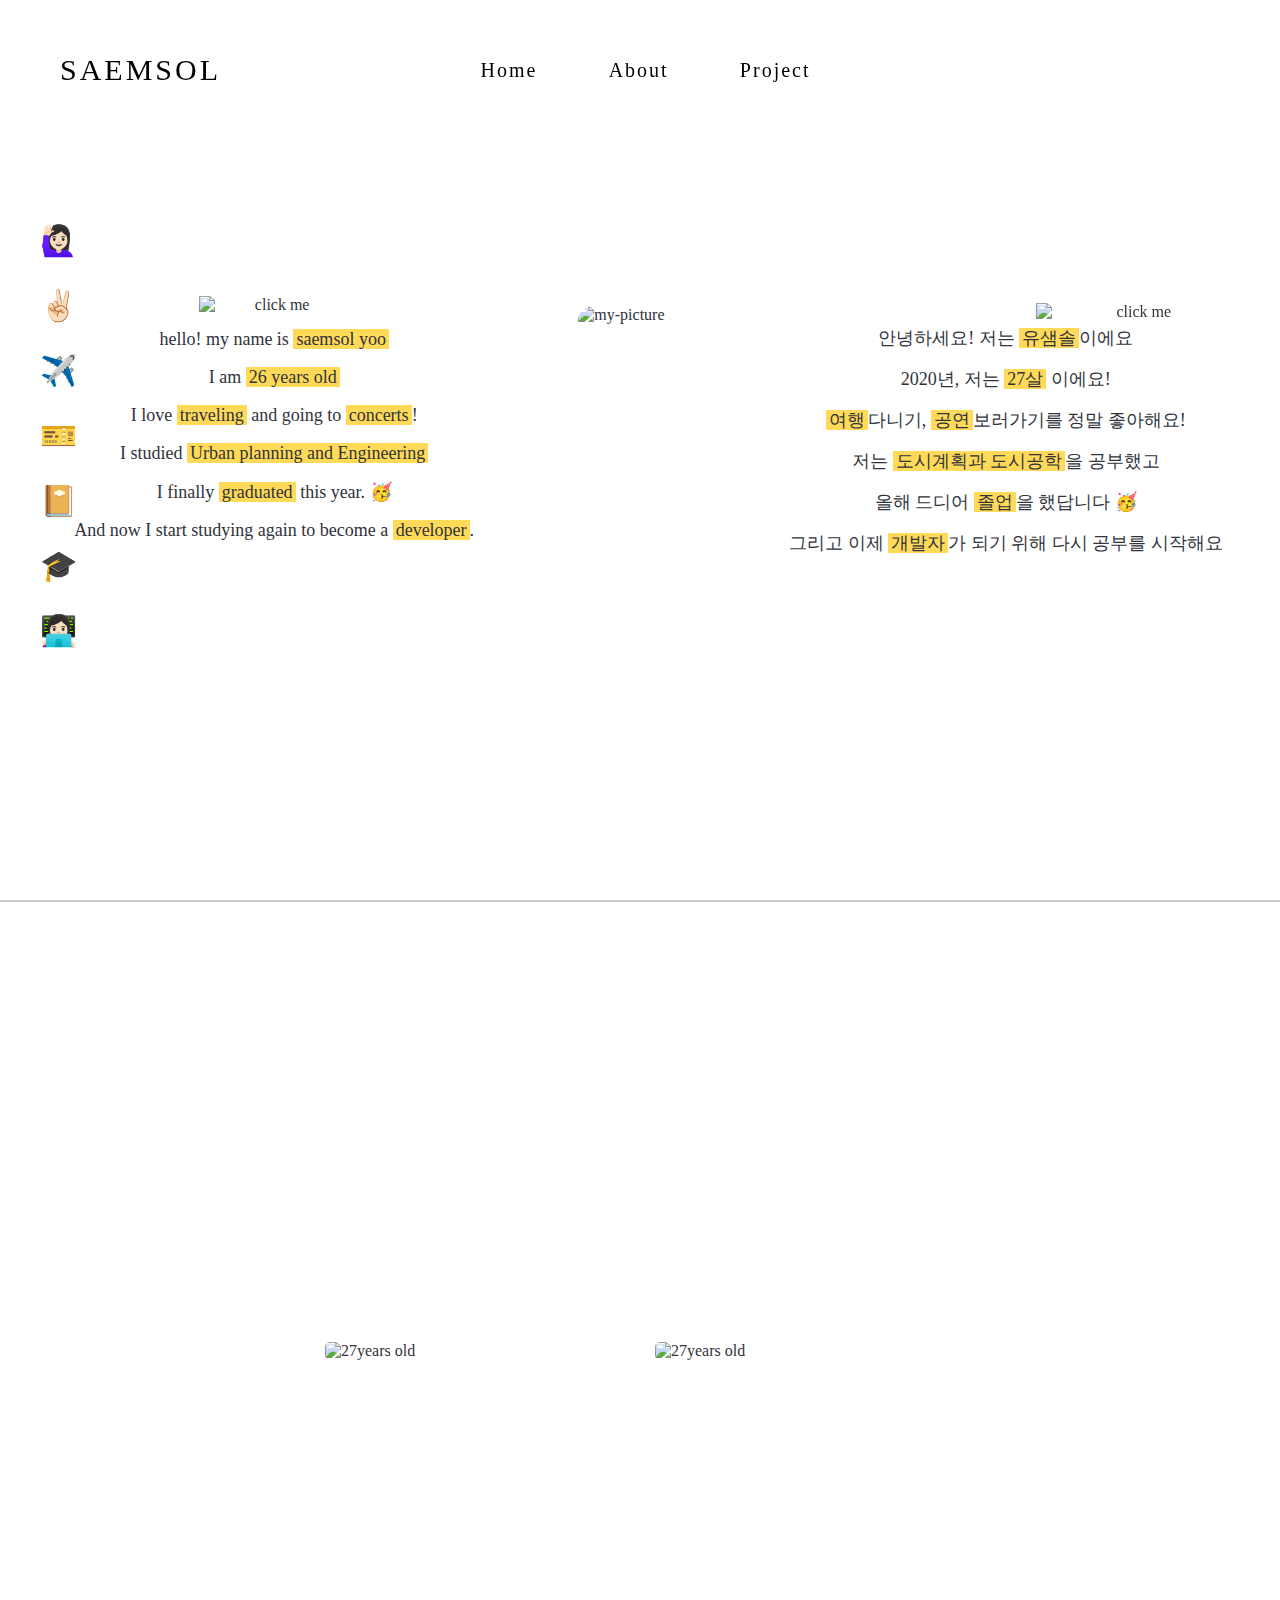
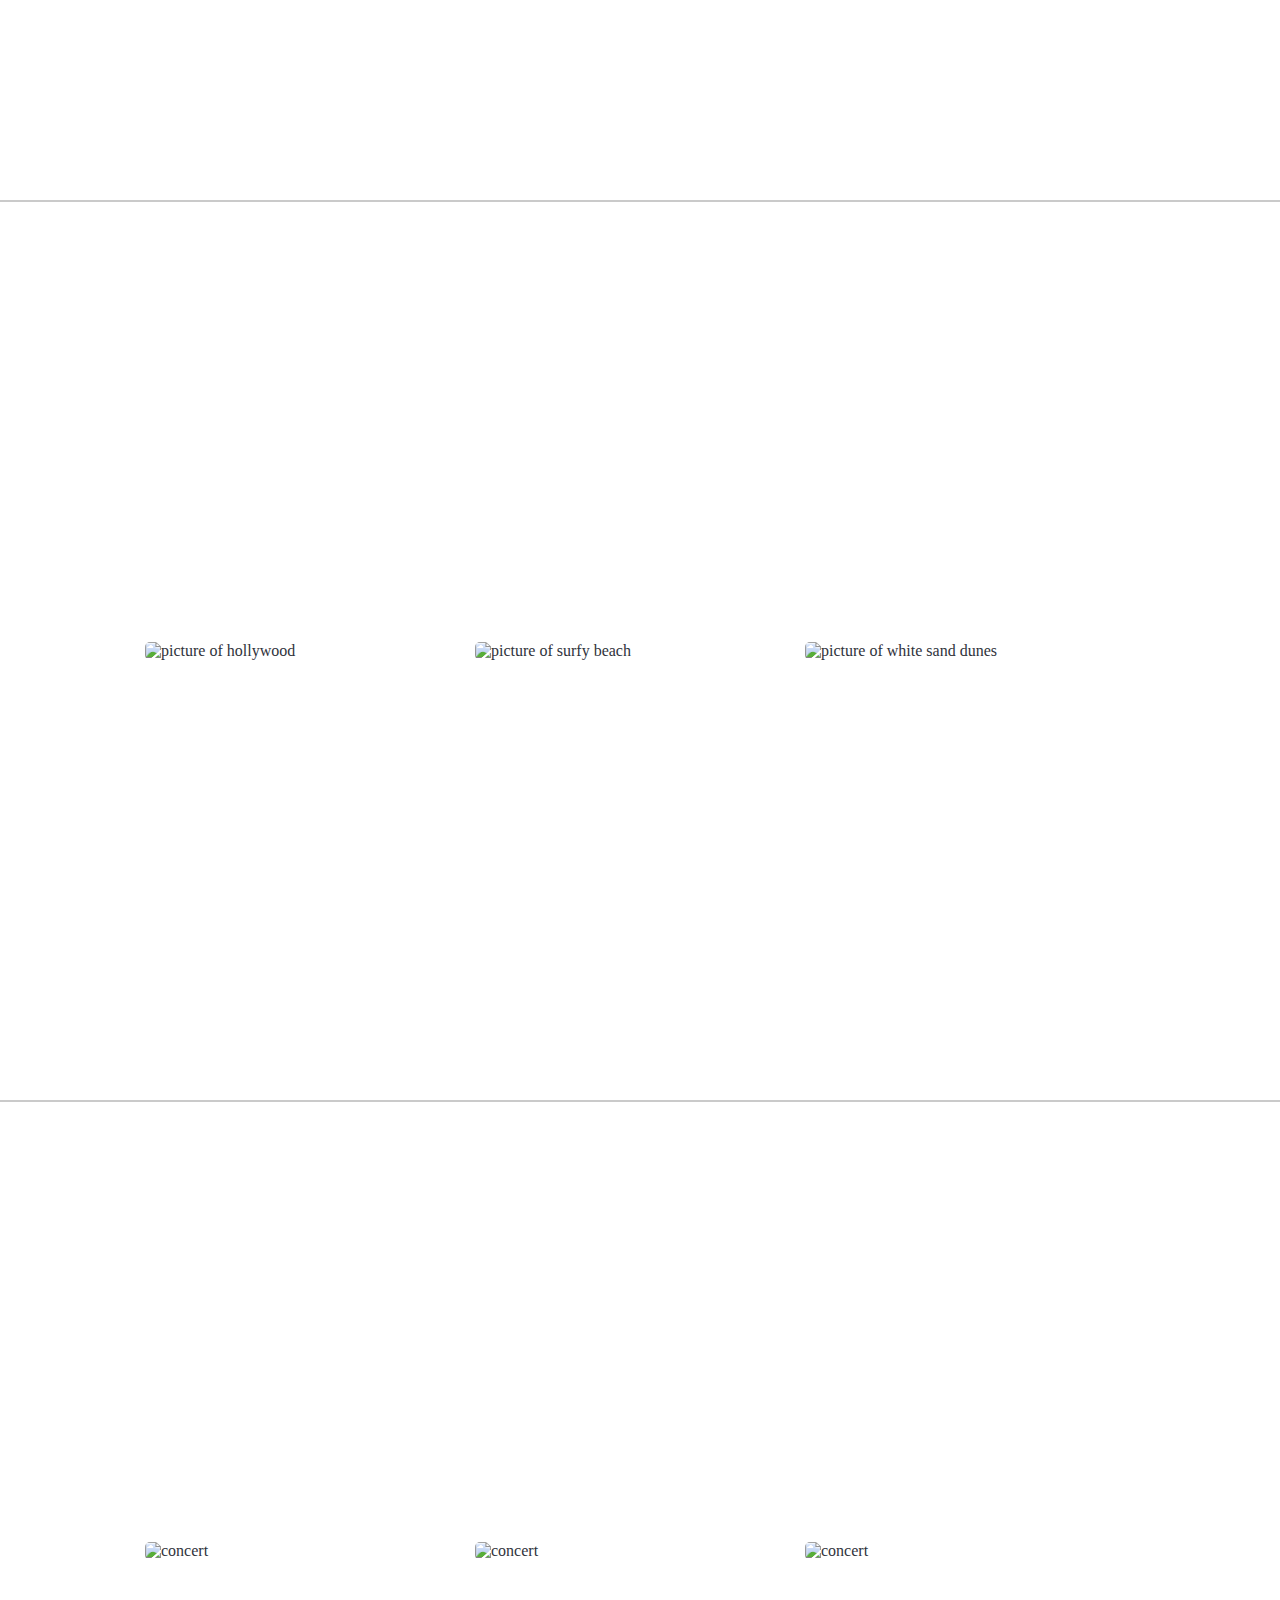
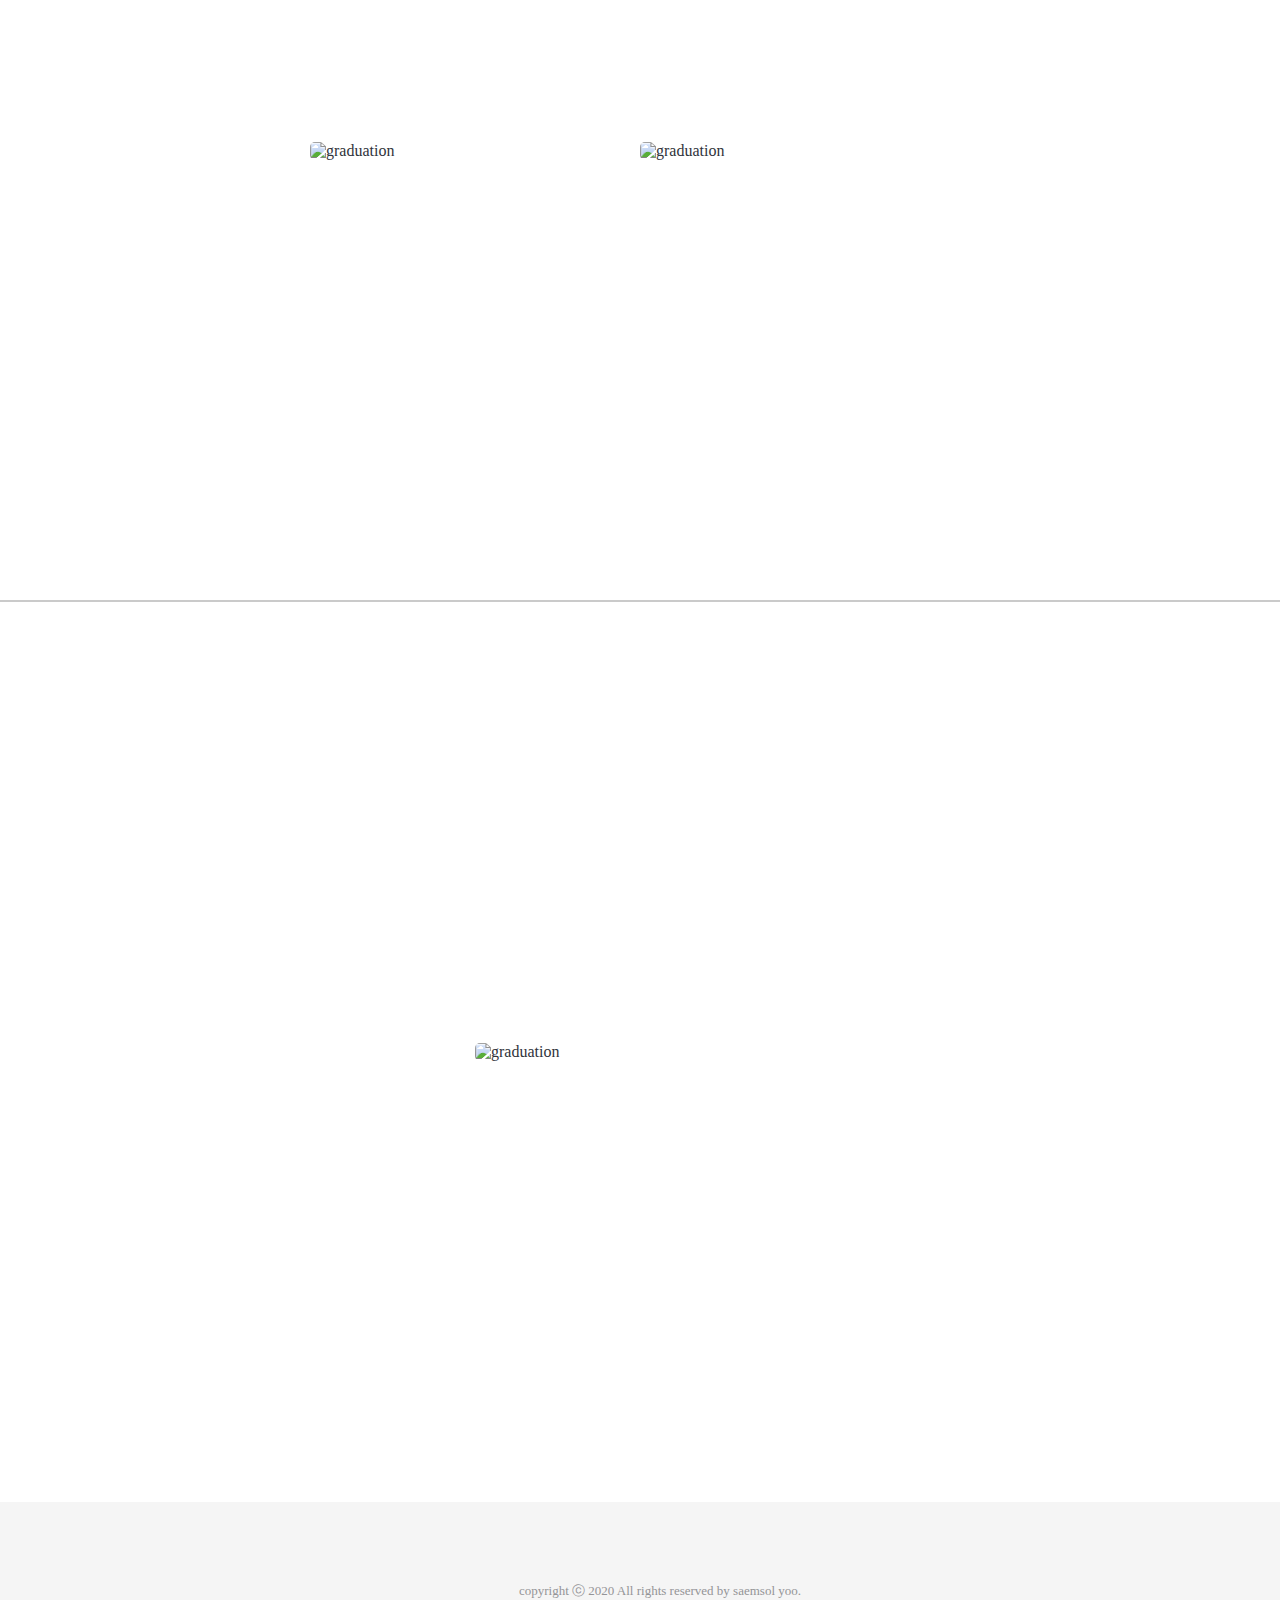
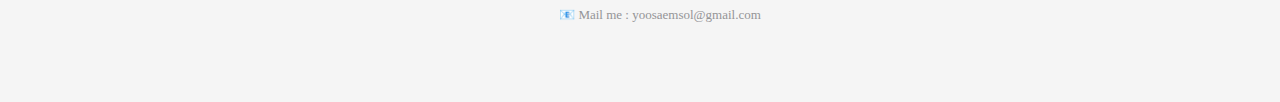
==== index.html @ 89440d67 "Add index.html, css file" ====
<!DOCTYPE html>
<html lang="en">
  <head>
    <meta charset="UTF-8" />
    <meta name="viewport" content="width=device-width, initial-scale=1.0" />
    <title>yoo saemsol</title>
    <link rel="stylesheet" href="./style.css" />
    <link rel="icon" type="image/png" href="imgs/favicon.png" />
    <script
      src="http://kit.fontawesome.com/6478f529f2.js"
      crossorigin="anonymouse"
    ></script>
  </head>
  <body id="home">
    <header>
      <a href="index.html" class="logo">SAEMSOL</a>
      <nav>
        <ul>
          <li><a href="#home">Home</a></li>
          <li><a href="#">About</a></li>
          <li><a href="#">Project</a></li>
        </ul>
      </nav>
      <div class="link">
        <ul>
          <li>
            <a href="https://github.com/yoosaemsol" target="_blank"
              ><i class="fab fa-github-square"></i
            ></a>
          </li>
          <li>
            <a href="https://velog.io/@saemsol" target="_blank"
              ><i class="fab fa-bootstrap"></i
            ></a>
          </li>
        </ul>
      </div>
    </header>
    <aside>
      <ul>
        <li><a href="#home">🙋🏻‍♀️</a></li>
        <li><a href="#about__age">✌🏻</a></li>
        <li><a href="#about__traveling">✈️</a></li>
        <li><a href="#about__concert">🎫</a></li>
        <li><a href="#about__major">📔</a></li>
        <li><a href="#about__graduate">🎓</a></li>
        <li><a href="#about__wecode">👩🏻‍💻</a></li>
      </ul>
    </aside>
    <section class="home">
      <div class="home__text eng">
        <img class="click-me-eng" src="./imgs/clickme-eng.png" alt="click me" />
        <p>
          hello! my name is <a href="#me"><span>saemsol yoo</span></a>
        </p>
        <p>
          I am <a href="#about__age"><span>26 years old</span></a>
        </p>
        <p>
          I love <a href="#about__traveling"><span>traveling</span></a> and
          going to <a href="#about__concert"><span>concerts</span></a
          >!
        </p>
        <p>
          I studied
          <a href="#about__major"
            ><span>Urban planning and Engineering</span></a
          >
        </p>
        <p>
          I finally <a href="#about__graduate"><span>graduated</span></a> this
          year. 🥳
        </p>
        <p>
          And now I start studying again to become a
          <a href="#about__wecode"><span>developer</span></a
          >.
        </p>
      </div>
      <img class="home__picture" src="./imgs/main-pic.png" alt="my-picture" />
      <div class="home__text kor">
        <img class="click-me-kor" src="./imgs/clickme-kor.png" alt="click me" />
        <p>
          안녕하세요! 저는 <a href="#me"><span>유샘솔</span></a
          >이에요
        </p>
        <p>
          2020년, 저는 <a href="#about__age"><span>27살</span></a> 이에요!
        </p>
        <p>
          <a href="#about__traveling"><span>여행</span></a
          >다니기, <a href="#about__concert"><span>공연</span></a
          >보러가기를 정말 좋아해요!
        </p>
        <p>
          저는 <a href="#about__major"><span>도시계획과 도시공학</span></a
          >을 공부했고
        </p>
        <p>
          올해 드디어 <a href="#about__graduate"><span>졸업</span></a
          >을 했답니다 🥳
        </p>
        <p>
          그리고 이제 <a href="#about__wecode"><span>개발자</span></a
          >가 되기 위해 다시 공부를 시작해요
        </p>
      </div>
    </section>
    <section class="about">
      <div id="about__age" class="about__age">
        <img src="./imgs/birthday.png" alt="27years old" />
        <img src="./imgs/birthday2.png" alt="27years old" />
      </div>
      <div id="about__traveling" class="about__traveling">
        <img src="./imgs/travel01.png" alt="picture of hollywood" />
        <img src="./imgs/travel02.png" alt="picture of surfy beach" />
        <img src="./imgs/travel03.png" alt="picture of white sand dunes" />
      </div>
      <div id="about__concert" class="about__concert">
        <img src="./imgs/concert01.gif" alt="concert" />
        <img src="./imgs/concert02.gif" alt="concert" />
        <img src="./imgs/concert03.gif" alt="concert" />
      </div>
      <div id="about__major" class="about__major">
        <img src="./imgs/major.png" alt="major" />
      </div>
      <div id="about__graduate" class="about__graduate">
        <img src="./imgs/graduate01.GIF" alt="graduation" />
        <img src="./imgs/graduate02.gif" alt="graduation" />
      </div>
      <div id="about__wecode" class="about__wecode">
        <img src="./imgs/wecode.png" alt="graduation" />
      </div>
    </section>
    <footer>
      <ul>
        <li><p>copyright ⓒ 2020 All rights reserved by saemsol yoo.</p></li>
        <li>
          <a href="mailto:yoosaemsol@gmail.com" target="_top"
            >📧 Mail me : yoosaemsol@gmail.com</a
          >
        </li>
      </ul>
    </footer>
  </body>
</html>
---- style.css ----
@import url("https://fonts.googleapis.com/css2?family=Schoolbell&display=swap");
@import url(//spoqa.github.io/spoqa-han-sans/css/SpoqaHanSansNeo.css);

* {
  margin: 0;
  box-sizing: border-box;
  list-style-type: none;
  text-decoration: none;
  color: #30333b;
}

body {
  width: 100%;
  display: flex;
  flex-direction: column;
  justify-content: center;
  align-items: center;
  font-family: "Spoqa Han Sans Neo", "sans-serif";
}

header {
  padding: 0 60px;
  font-family: "Schoolbell", cursive;
  width: 100%;
  height: 140px;
  /* max-width: 1200px; */
  display: flex;
  justify-content: space-between;
  align-items: center;
  position: fixed;
  top: 0;
}

.logo {
  font-size: 30px;
  letter-spacing: 0.1em;
  text-decoration: none;
  color: #000000;
}
nav {
  width: 380px;
  transform: translateX(-45px);
}

nav ul {
  display: flex;
  justify-content: space-between;
  align-items: center;
  font-size: 20px;
  letter-spacing: 0.1em;
}

nav ul li a {
  text-decoration: none;
  color: #000000;
  padding: 0 5px;
}

nav ul li a:hover {
  font-weight: 800;
  color: #e86a3c;
}

.link {
  width: 100px;
}

.link ul {
  display: flex;
  justify-content: flex-end;
  align-items: center;
  font-size: 30px;
}

.link ul li:first-child {
  margin-right: 13px;
}

.link ul li a i {
  color: #e4e4e4;
}

.link ul li a i:hover {
  color: #cacaca;
}

section {
  width: 100%;
  max-width: 1300px;
}

/* home */

.click-me-eng {
  width: 150px;
  /* position: absolute;
  top: 285px;
  left: 33%; */
  margin-bottom: 15px;
}

.click-me-kor {
  width: 200px;
  /* position: absolute;
  top: 315px;
  right: 7%; */
  margin-bottom: 15px;
  position: relative;
  left: 130px;
  top: 10px;
}

.home__text.eng {
  /* position: relative; */
  padding-bottom: 5%;
}

.home__text.kor {
  padding-bottom: 4%;
}

.home {
  /* background-color: pink; */
  /* margin-top: 140px; */
  height: 100vh;
  display: flex;
  justify-content: center;
  align-items: center;
}

.home__picture {
  width: 288px;
  height: 288px;
  border-radius: 15px;
  margin: 0 30px;
}

.home__text {
  width: 100%;
  /* height: 100%; */
  /* background-color: yellow; */
  text-align: center;
  cursor: initial;
  display: flex;
  flex-direction: column;
  justify-content: center;
  align-items: center;
}

.home__text p {
  margin-bottom: 17px;
  font-size: 18px;
  color: #30333b;
}

.home__text p:last-child {
  margin: 0;
}

.home__text p span {
  background-color: #ffda58;
  padding: 0 3px;
  font-weight: 500;
}

.home__text p span:hover {
  color: #ff6258;
  background-color: inherit;
}

/* about */
.about {
  border-top: 2px solid #cacaca;
}

/* about age */
/* about traveling */
/* about concert */
.about__age,
.about__traveling,
.about__concert,
.about__graduate,
.about__wecode,
.about__major {
  width: 100%;
  height: 100vh;
  /* background-color: yellow; */
  display: flex;
  justify-content: center;
  align-items: center;
  border-bottom: 2px solid #cacaca;
}

.about__wecode {
  border: none;
}

.about__age img,
.about__traveling img,
.about__concert img,
.about__graduate img,
.about__wecode img {
  width: 300px;
  border-radius: 5px;
  margin-right: 30px;
}

.about__age img:last-child {
  margin-right: 0;
}

.about__major img {
  width: 60%;
}

/* footer */
footer {
  width: 100%;
  background-color: #f5f5f5;
  height: 200px;
  display: flex;
  flex-direction: column;
  justify-content: center;
  align-items: center;
}

footer ul {
  display: flex;
  flex-direction: column;
  justify-content: center;
  align-items: center;
}

footer ul li p,
footer ul li a {
  margin-bottom: 5px;
  font-size: 13px;
  color: #949497;
}

/* aside */
aside {
  /* background-color: sandybrown; */
  /* opacity: 50%; */
  width: 50px;
  height: 100vh;
  position: fixed;
  top: 0;
  left: 0;
  display: flex;
  align-items: center;
}

aside ul li {
  /* cursor: pointer; */
  font-size: 30px;
  margin-bottom: 30px;
}

aside ul li:hover {
  transform: scale(1.3);
}
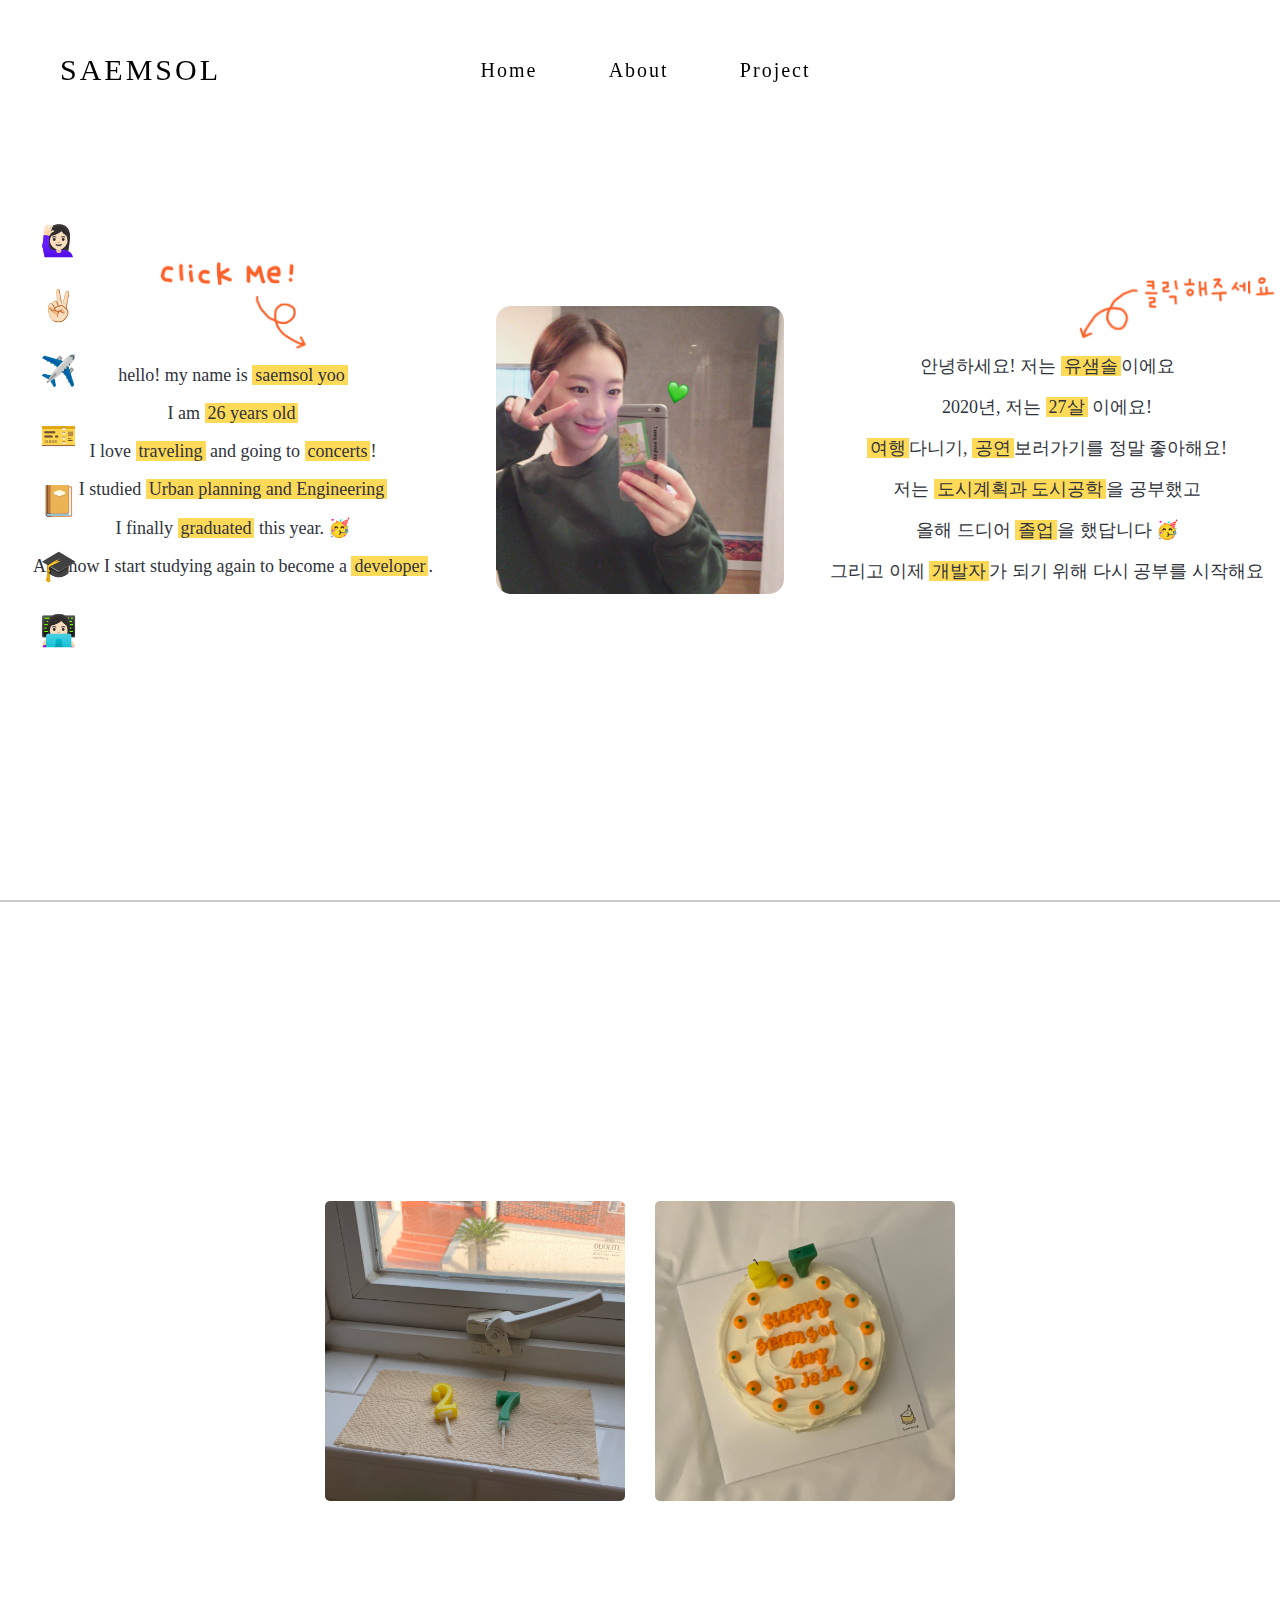
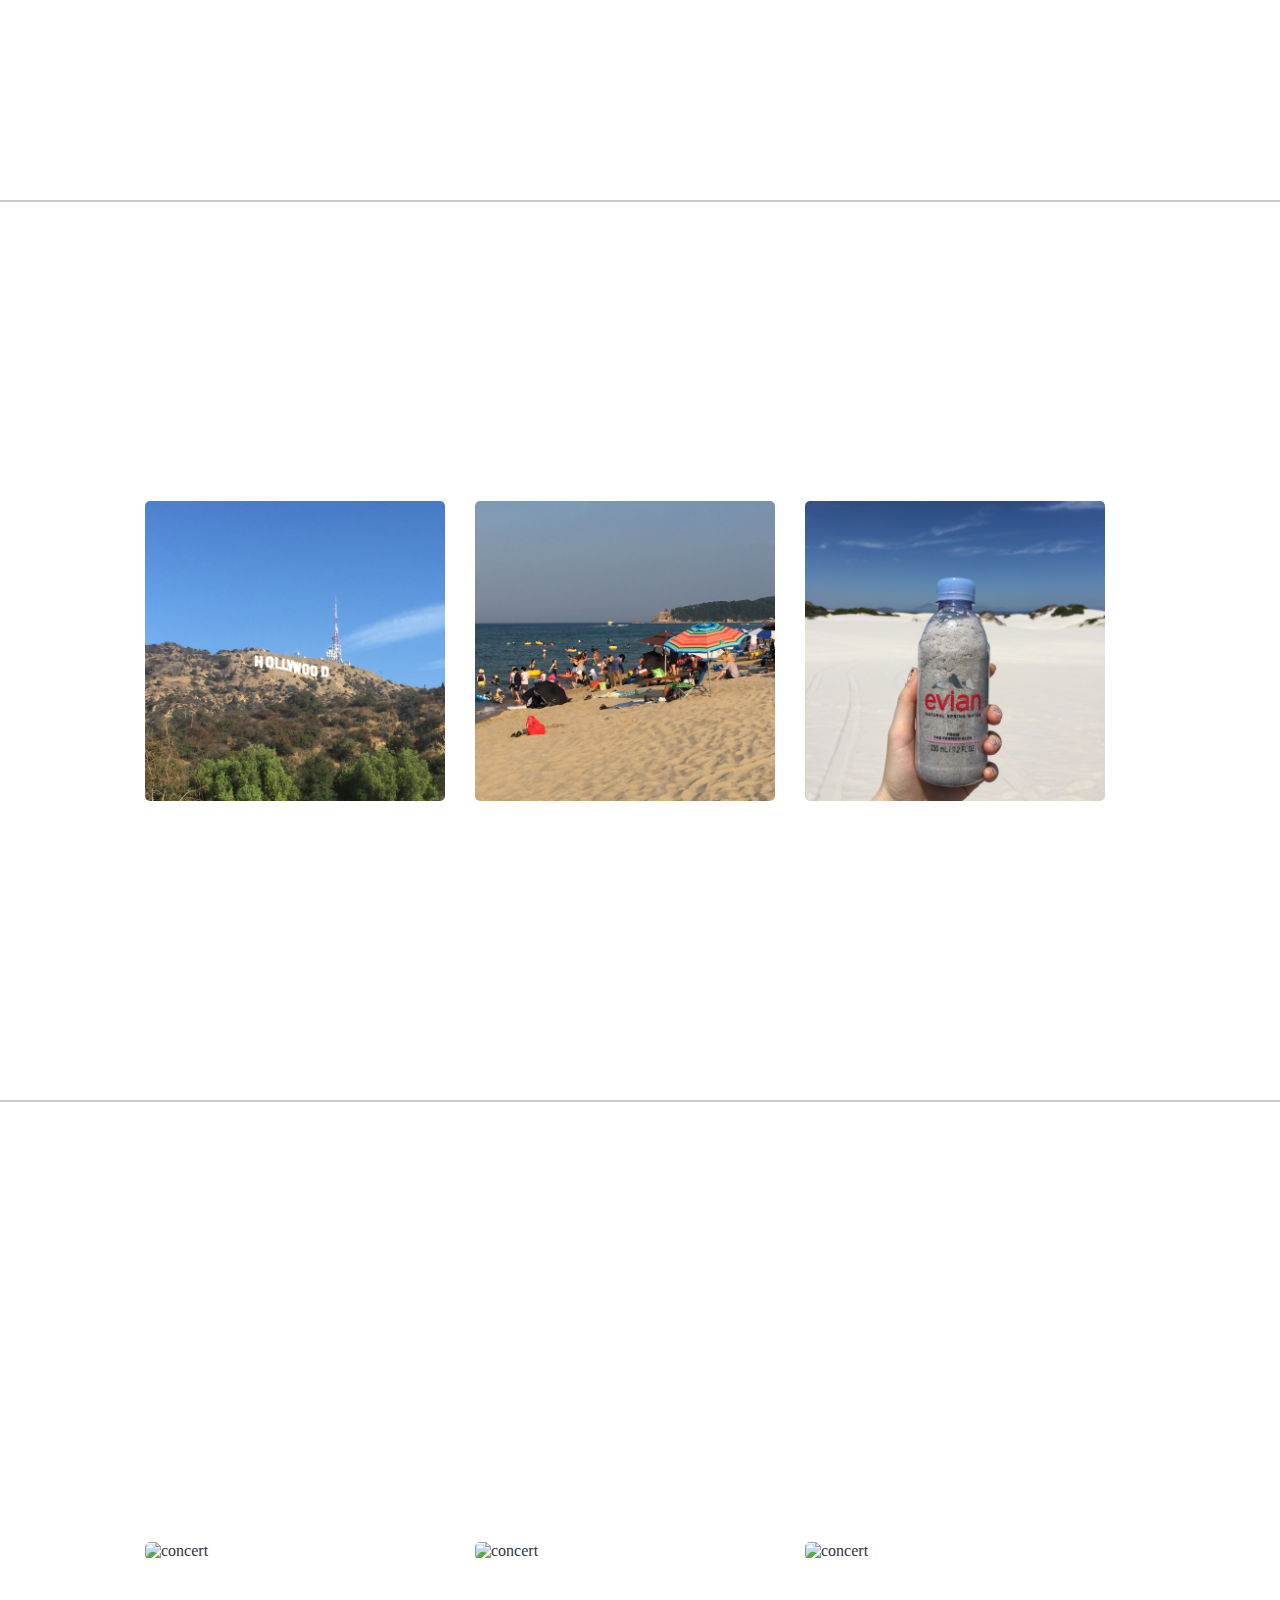
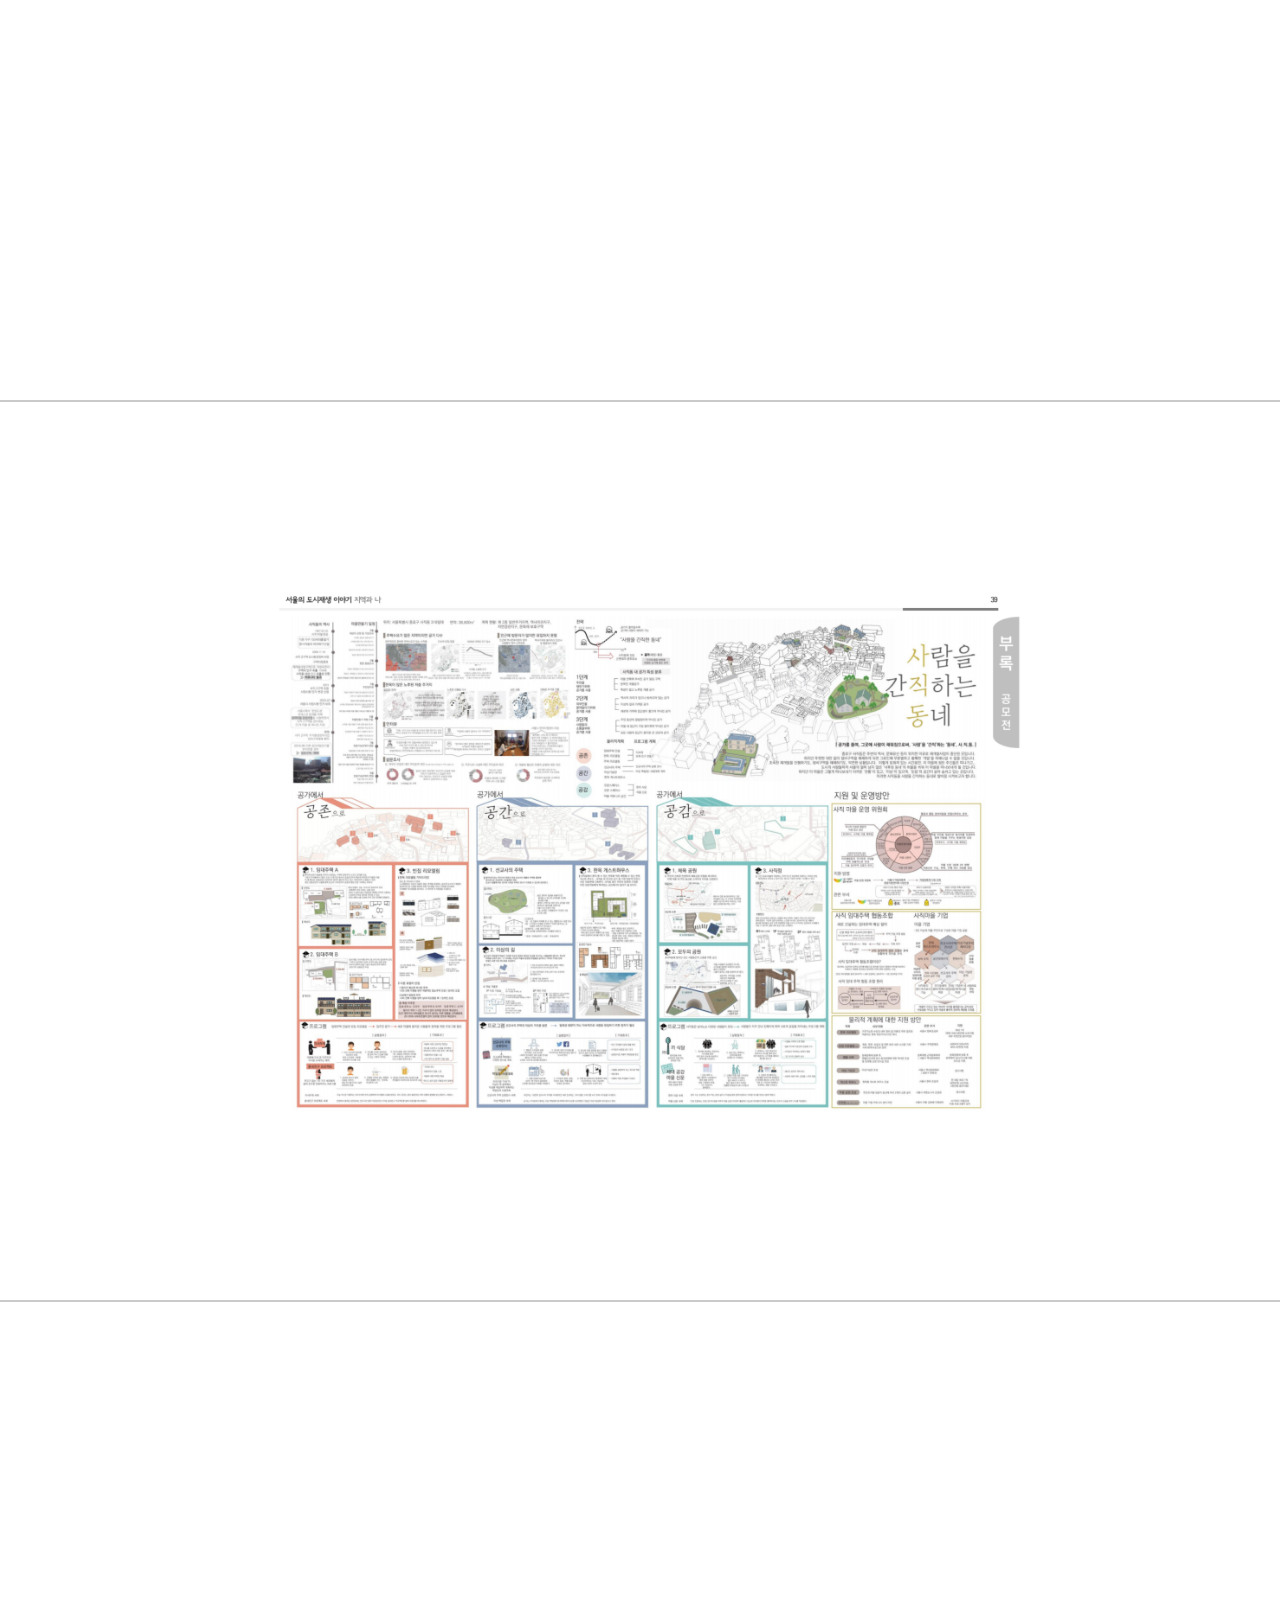
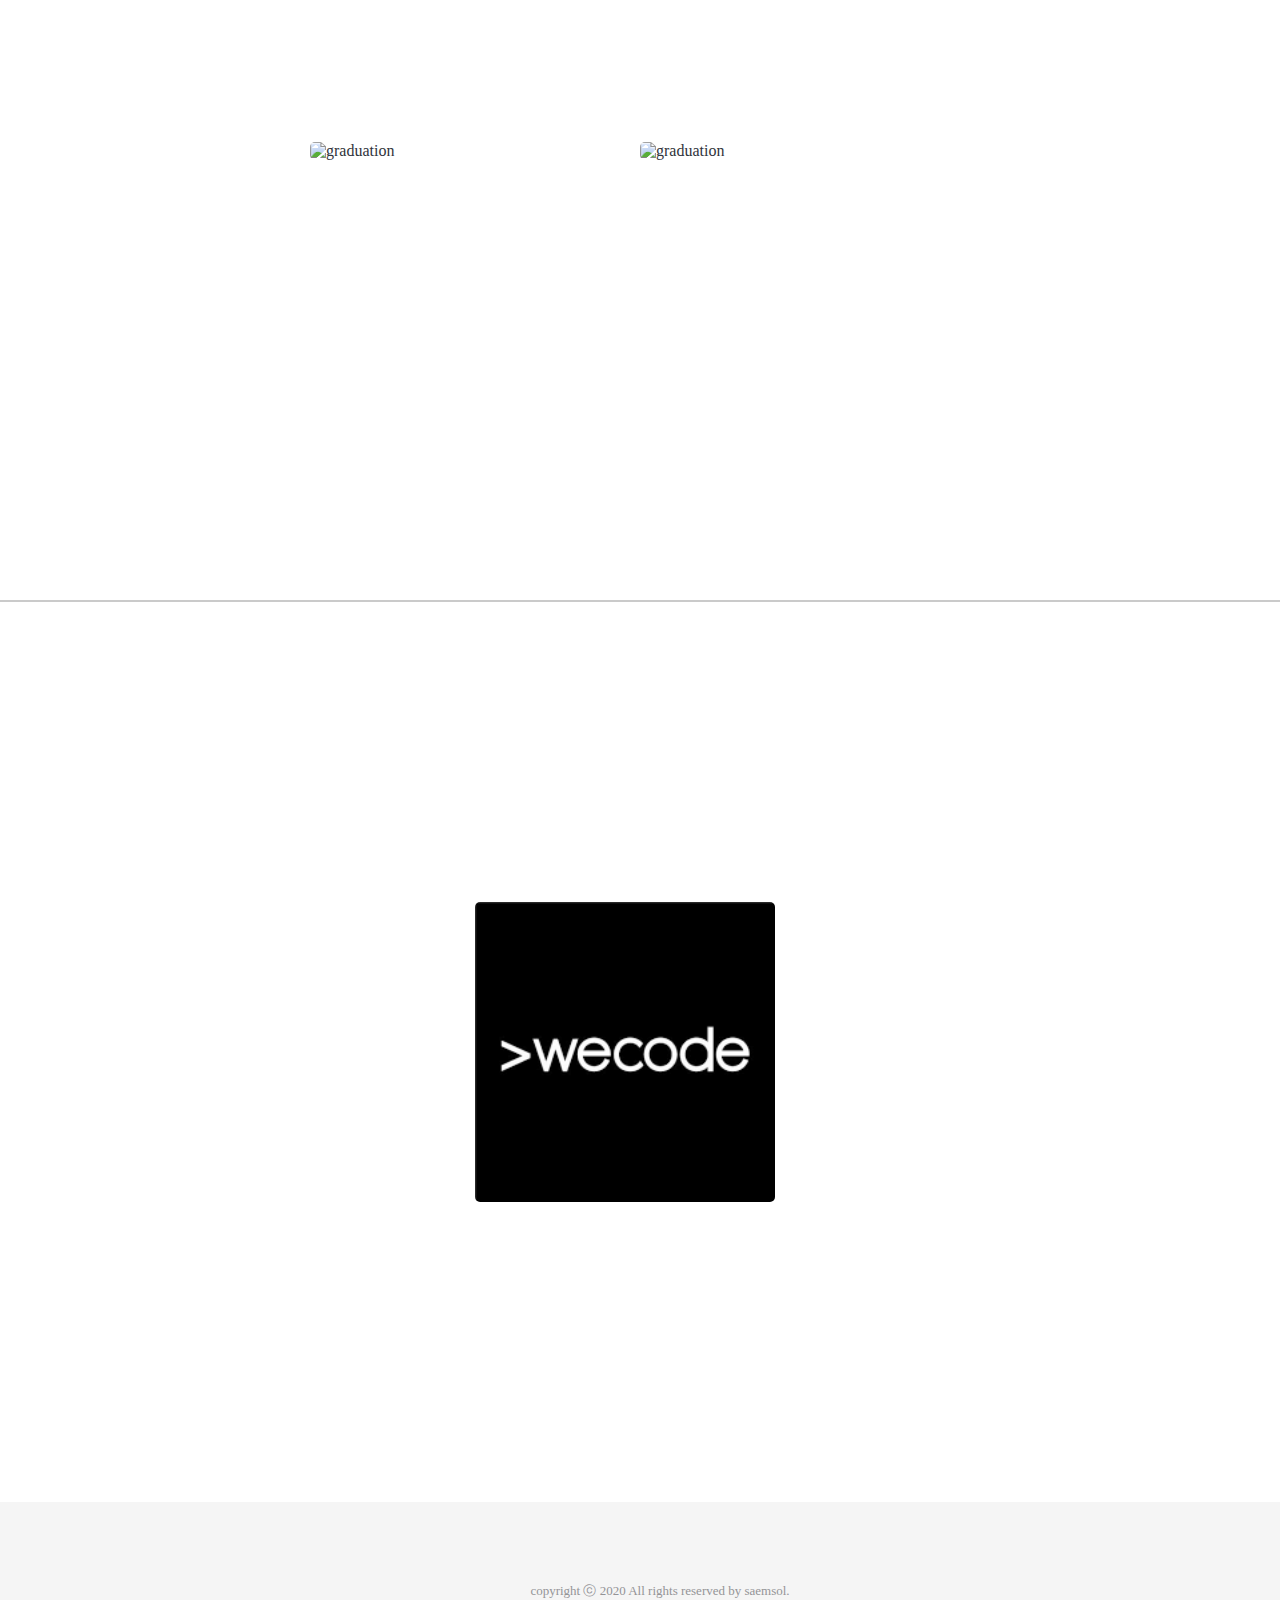
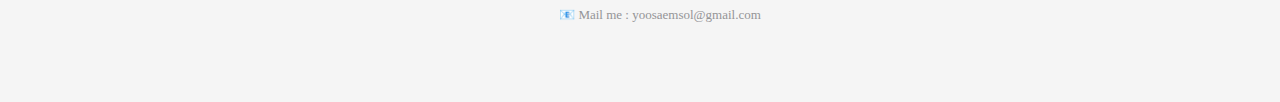
==== commit 52f7c406: "change index.html" ====
--- a/index.html
+++ b/index.html
@@ -117,16 +117,16 @@
         <img src="./imgs/travel03.png" alt="picture of white sand dunes" />
       </div>
       <div id="about__concert" class="about__concert">
-        <img src="./imgs/concert01.gif" alt="concert" />
-        <img src="./imgs/concert02.gif" alt="concert" />
-        <img src="./imgs/concert03.gif" alt="concert" />
+        <img src="./imgs/concert01.GIF" alt="concert" />
+        <img src="./imgs/concert02.GIF" alt="concert" />
+        <img src="./imgs/concert03.GIF" alt="concert" />
       </div>
       <div id="about__major" class="about__major">
         <img src="./imgs/major.png" alt="major" />
       </div>
       <div id="about__graduate" class="about__graduate">
         <img src="./imgs/graduate01.GIF" alt="graduation" />
-        <img src="./imgs/graduate02.gif" alt="graduation" />
+        <img src="./imgs/graduate02.GIF" alt="graduation" />
       </div>
       <div id="about__wecode" class="about__wecode">
         <img src="./imgs/wecode.png" alt="graduation" />
@@ -134,7 +134,7 @@
     </section>
     <footer>
       <ul>
-        <li><p>copyright ⓒ 2020 All rights reserved by saemsol yoo.</p></li>
+        <li><p>copyright ⓒ 2020 All rights reserved by saemsol.</p></li>
         <li>
           <a href="mailto:yoosaemsol@gmail.com" target="_top"
             >📧 Mail me : yoosaemsol@gmail.com</a
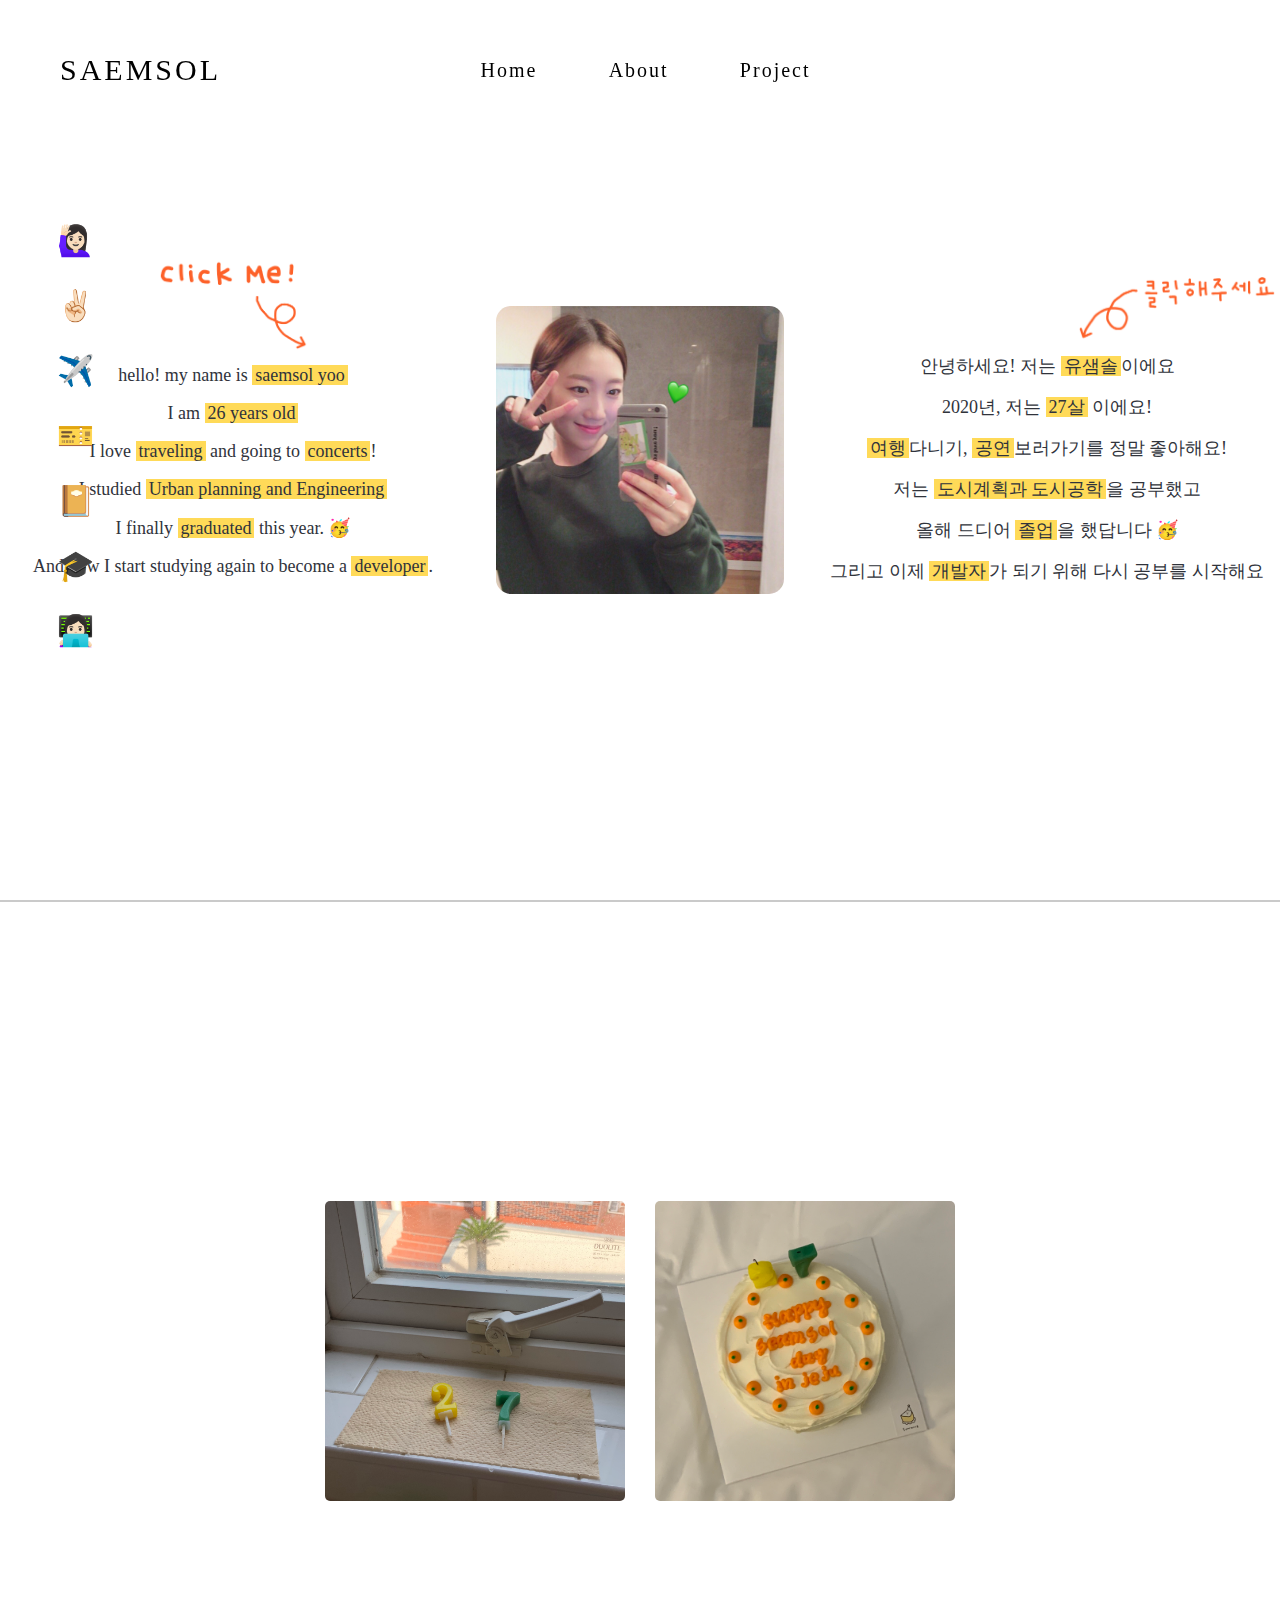
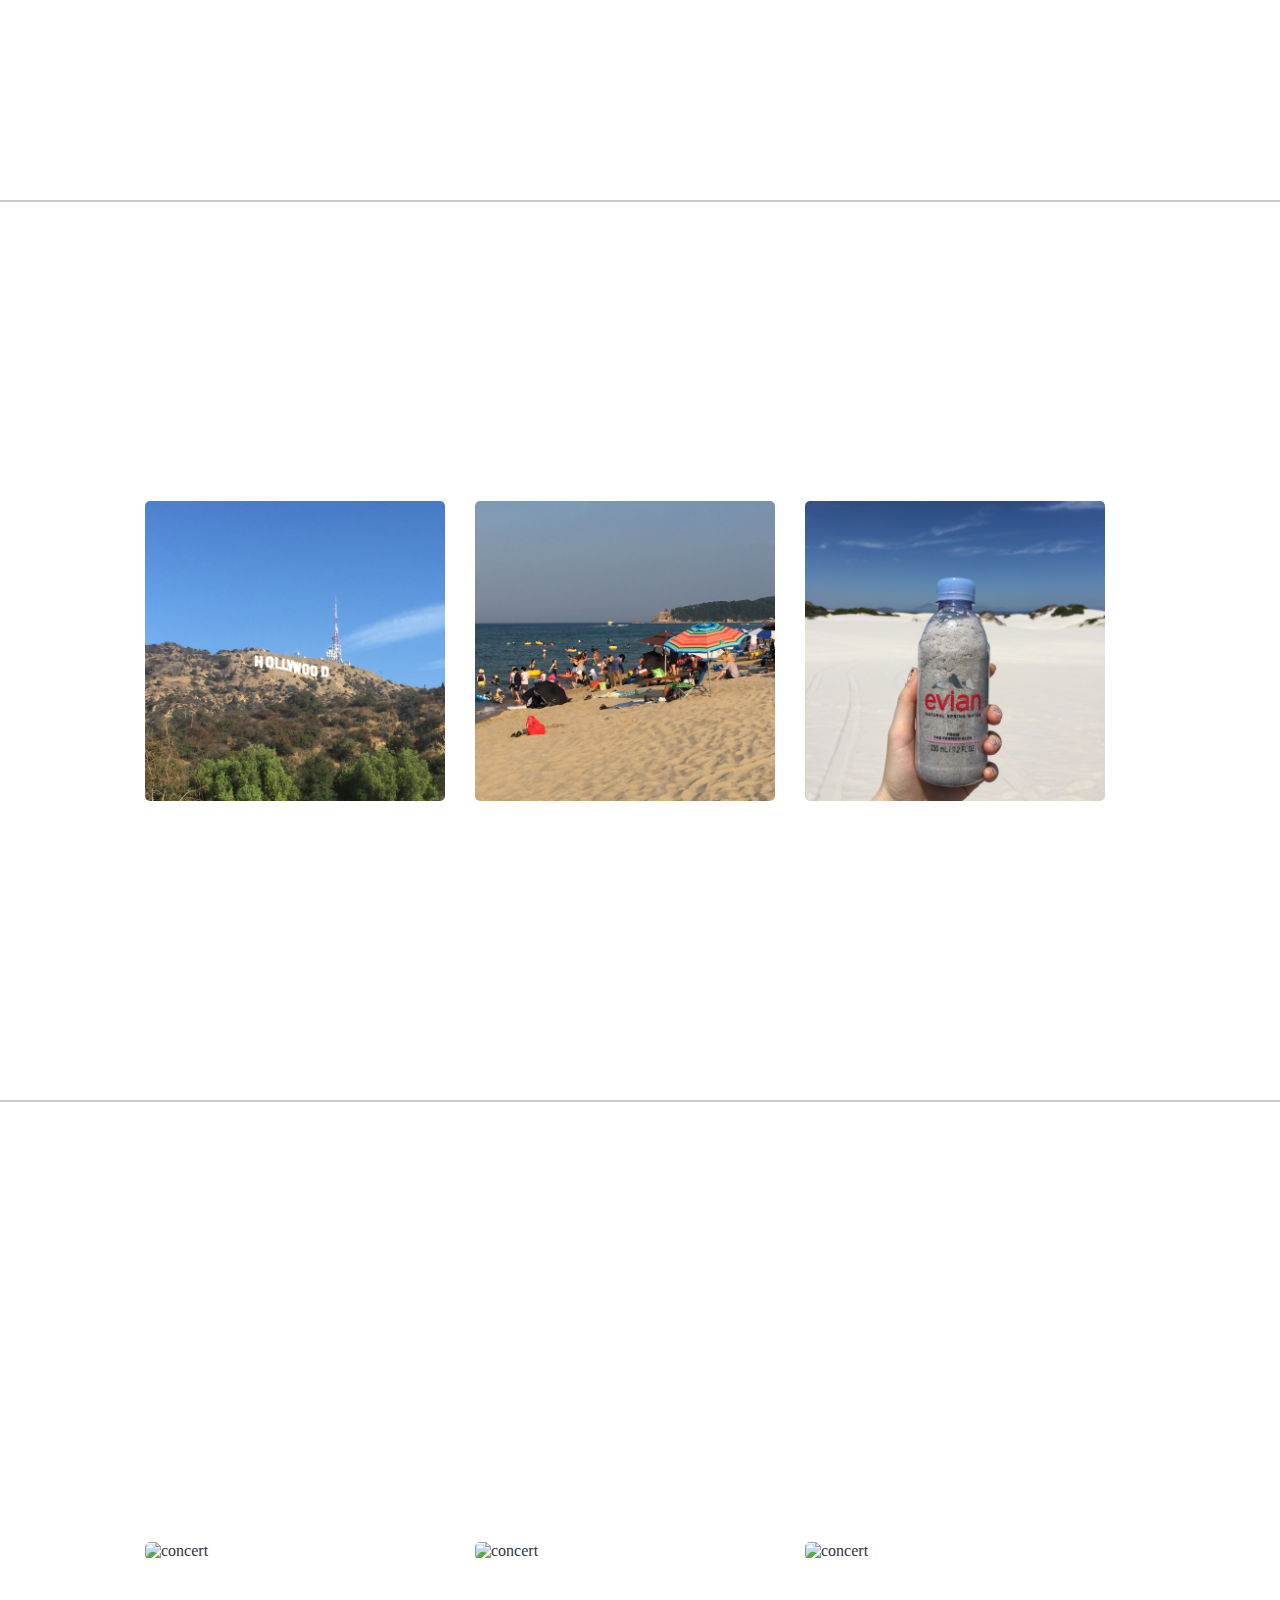
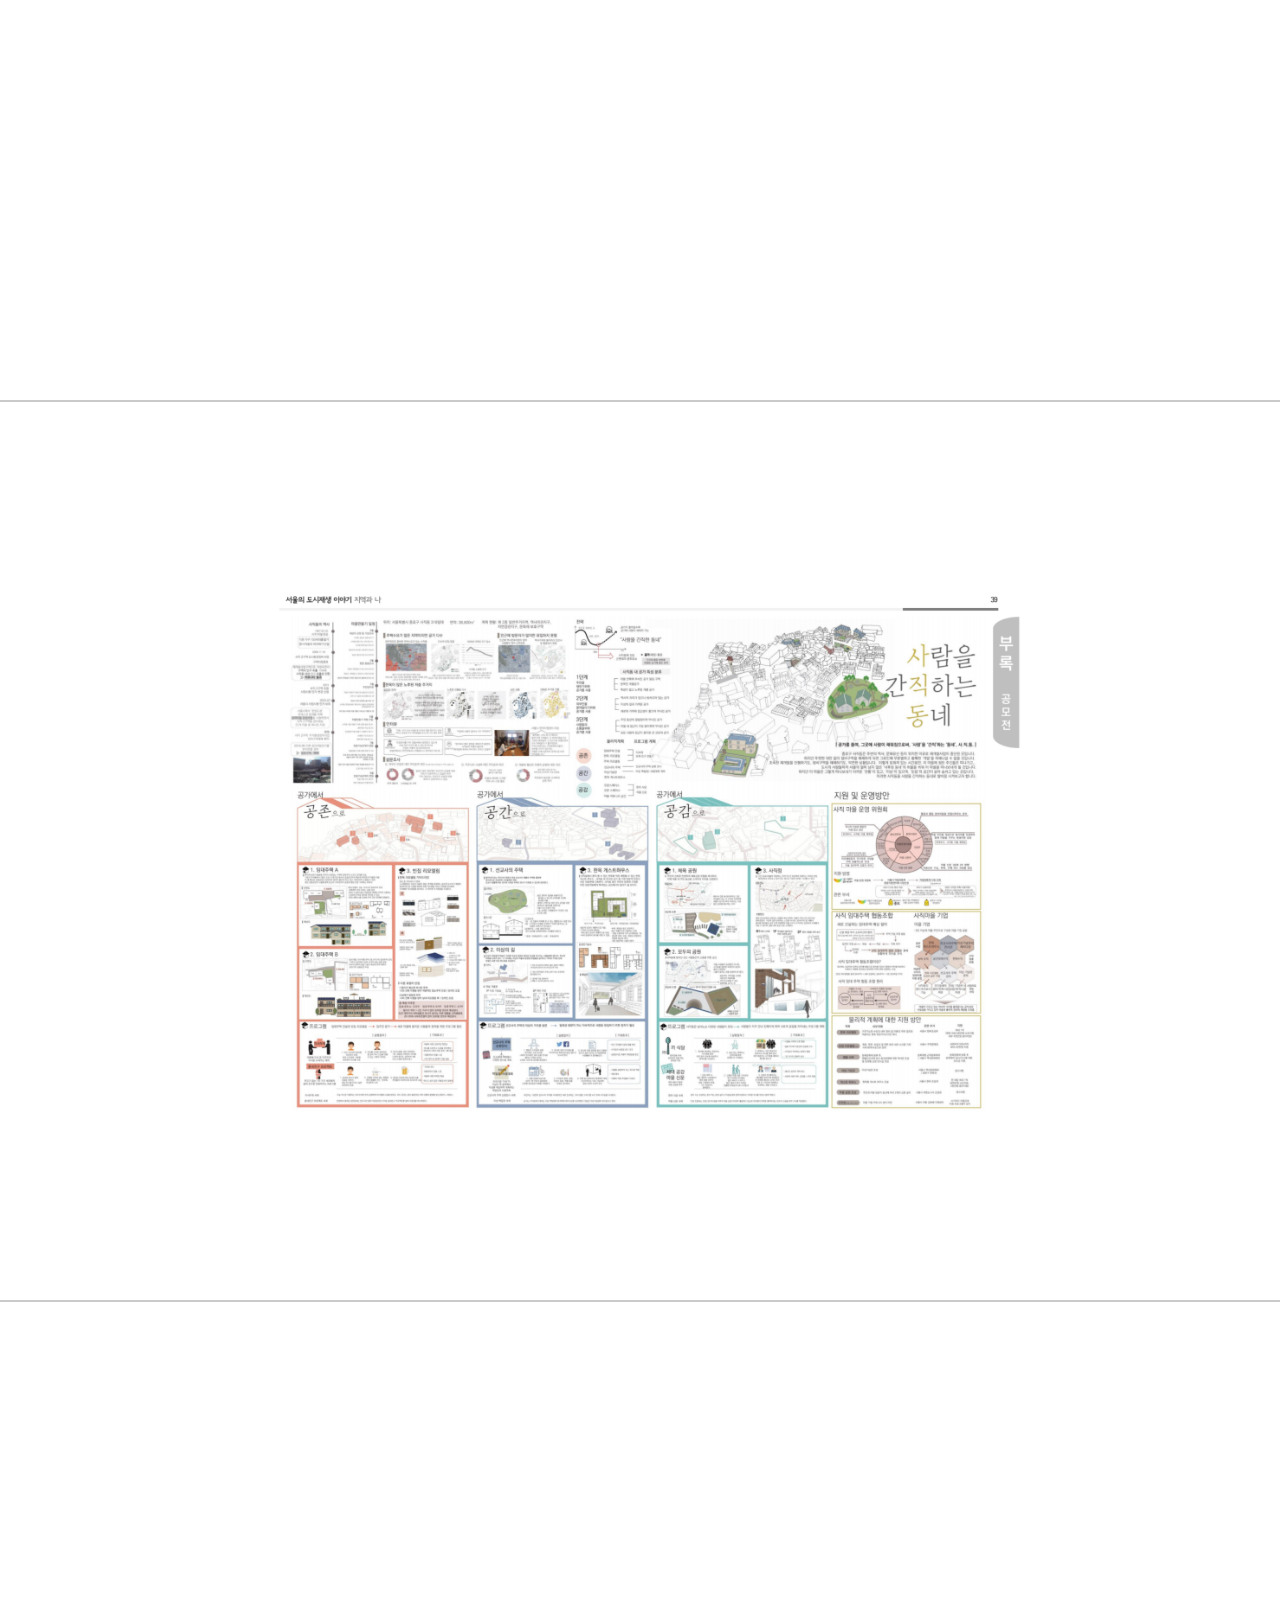
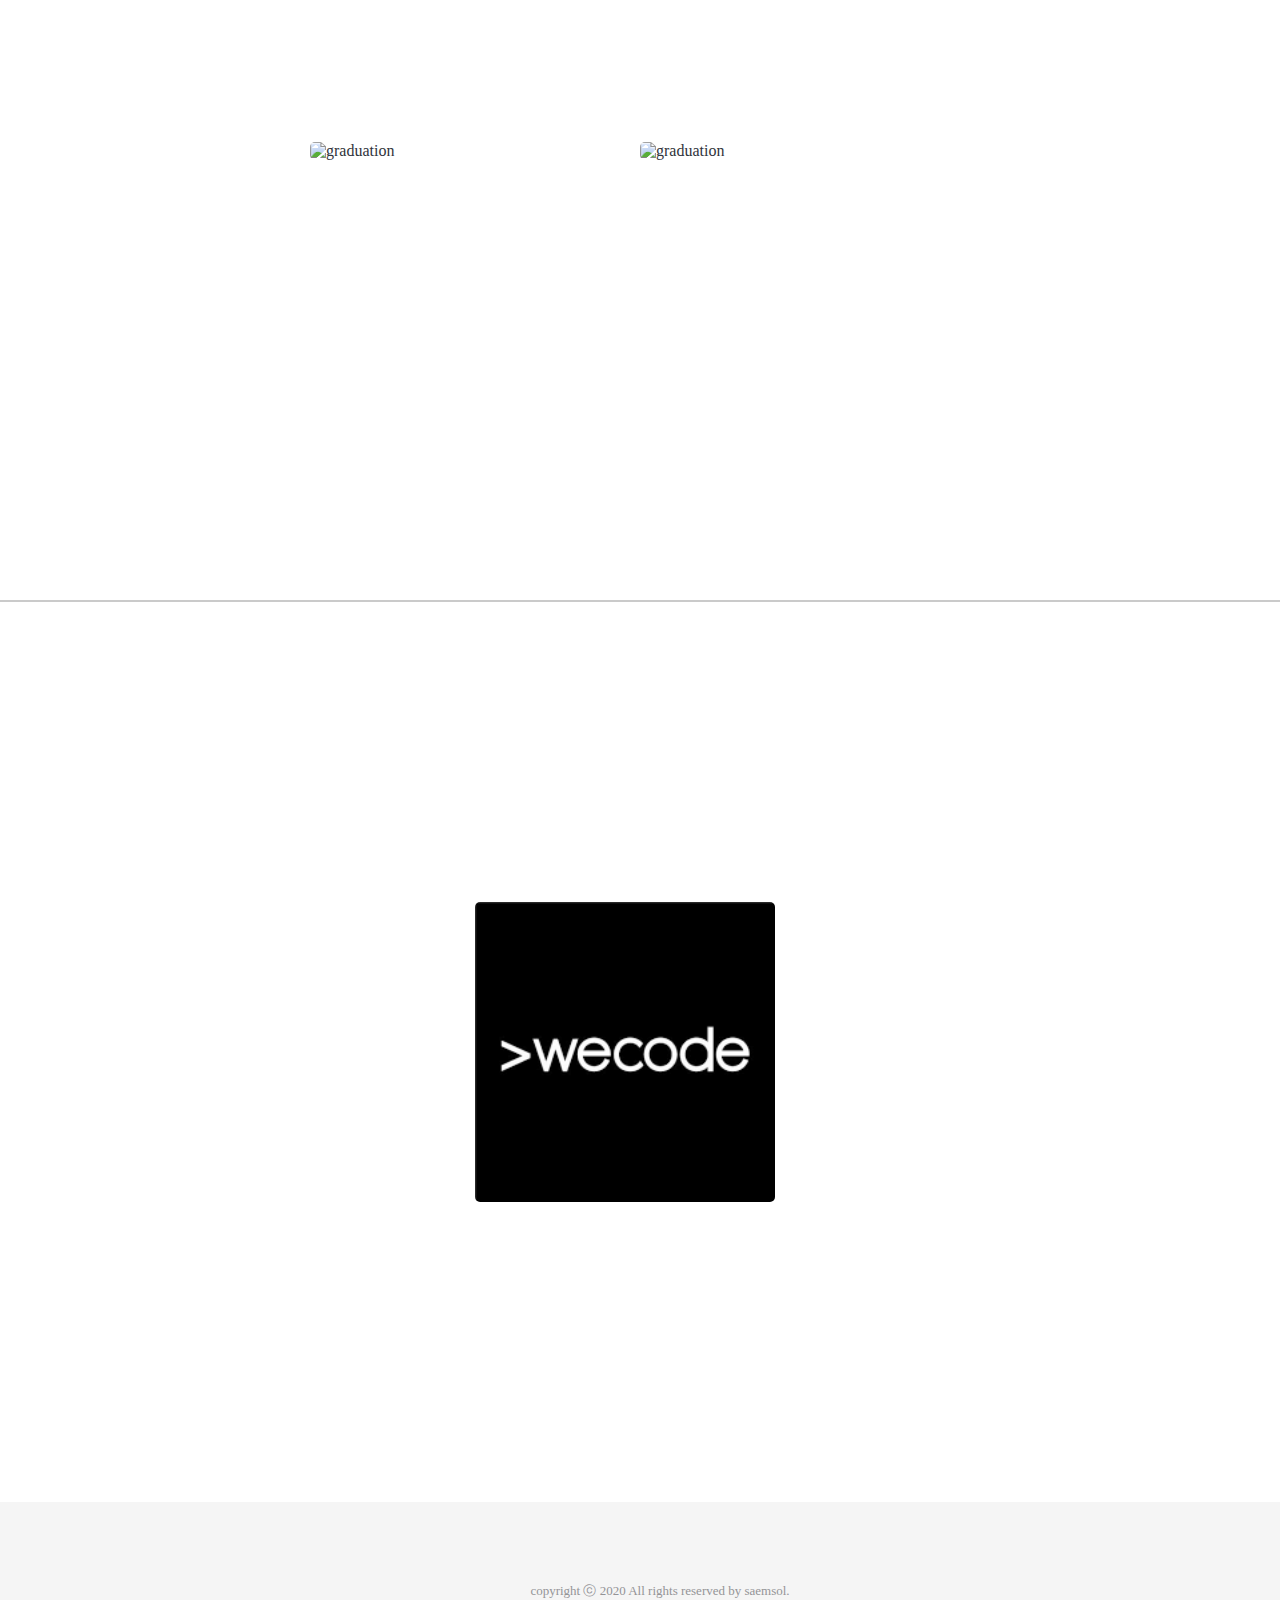
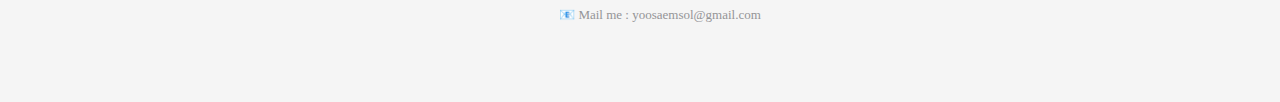
==== commit dff3622b: "create section observers" ====
--- a/index.html
+++ b/index.html
@@ -4,12 +4,14 @@
     <meta charset="UTF-8" />
     <meta name="viewport" content="width=device-width, initial-scale=1.0" />
     <title>yoo saemsol</title>
+
+    <link rel="icon" type="image/png" href="imgs/favicon.png" />
     <link rel="stylesheet" href="./style.css" />
-    <link rel="icon" type="image/png" href="imgs/favicon.png" />
     <script
       src="http://kit.fontawesome.com/6478f529f2.js"
       crossorigin="anonymouse"
     ></script>
+    <script src="./script.js" defer></script>
   </head>
   <body id="home">
     <header>
@@ -18,26 +20,27 @@
         <ul>
           <li><a href="#home">Home</a></li>
           <li><a href="#">About</a></li>
-          <li><a href="#">Project</a></li>
+          <li><a href="./project.html">Project</a></li>
         </ul>
       </nav>
-      <div class="link">
-        <ul>
-          <li>
-            <a href="https://github.com/yoosaemsol" target="_blank"
-              ><i class="fab fa-github-square"></i
-            ></a>
-          </li>
-          <li>
-            <a href="https://velog.io/@saemsol" target="_blank"
-              ><i class="fab fa-bootstrap"></i
-            ></a>
-          </li>
-        </ul>
-      </div>
+      <ul class="link">
+        <li class="link__icon">
+          <a
+            href="https://github.com/yoosaemsol"
+            target="_blank"
+            title="go github"
+            ><i class="fab fa-github-square"></i
+          ></a>
+        </li>
+        <li class="link__icon">
+          <a href="https://velog.io/@saemsol" target="_blank"
+            ><i class="fab fa-bootstrap"></i
+          ></a>
+        </li>
+      </ul>
     </header>
     <aside>
-      <ul>
+      <ul class="quick-icons">
         <li><a href="#home">🙋🏻‍♀️</a></li>
         <li><a href="#about__age">✌🏻</a></li>
         <li><a href="#about__traveling">✈️</a></li>
--- a/style.css
+++ b/style.css
@@ -65,22 +65,22 @@
   width: 100px;
 }
 
-.link ul {
+.link {
   display: flex;
   justify-content: flex-end;
   align-items: center;
-  font-size: 30px;
-}
-
-.link ul li:first-child {
+}
+
+.link a:first-child {
   margin-right: 13px;
 }
 
-.link ul li a i {
+.link a i {
   color: #e4e4e4;
-}
-
-.link ul li a i:hover {
+  font-size: 30px;
+}
+
+.link a i:hover {
   color: #cacaca;
 }
 
@@ -88,6 +88,14 @@
   width: 100%;
   max-width: 1300px;
 }
+
+/* .link__icon {
+  height: 30px;
+  border: none;
+  background-color: inherit;
+  width: min-content;
+  font-size: 30px;
+} */
 
 /* home */
 
@@ -260,3 +268,23 @@
 aside ul li:hover {
   transform: scale(1.3);
 }
+
+/* 위치알림 */
+.quick-icons li {
+  display: flex;
+  flex-direction: row;
+  align-items: center;
+}
+
+.quick-icons li::before {
+  content: "";
+  display: inline-block;
+  width: 7px;
+  height: 7px;
+  border-radius: 50%;
+  margin-right: 10px;
+}
+
+.quick-icons li.icon-active::before {
+  background-color: #e24849;
+}
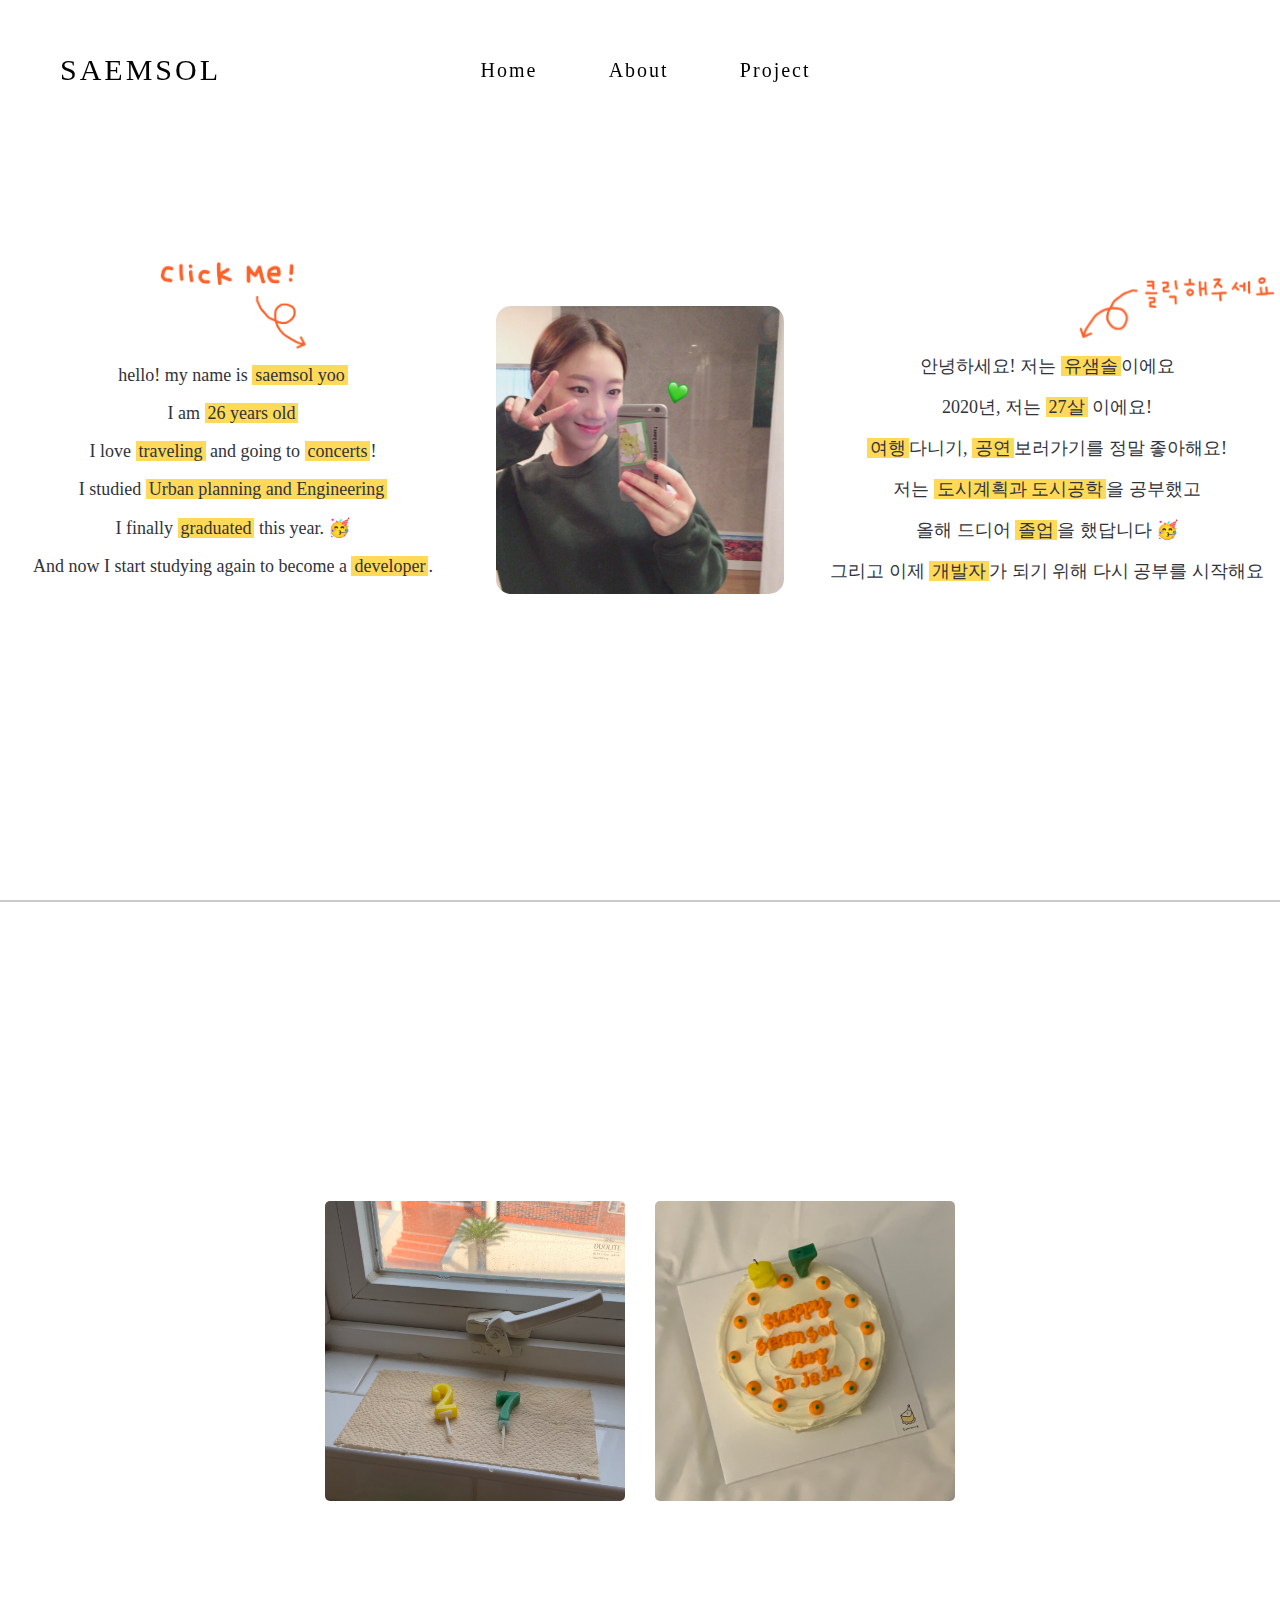
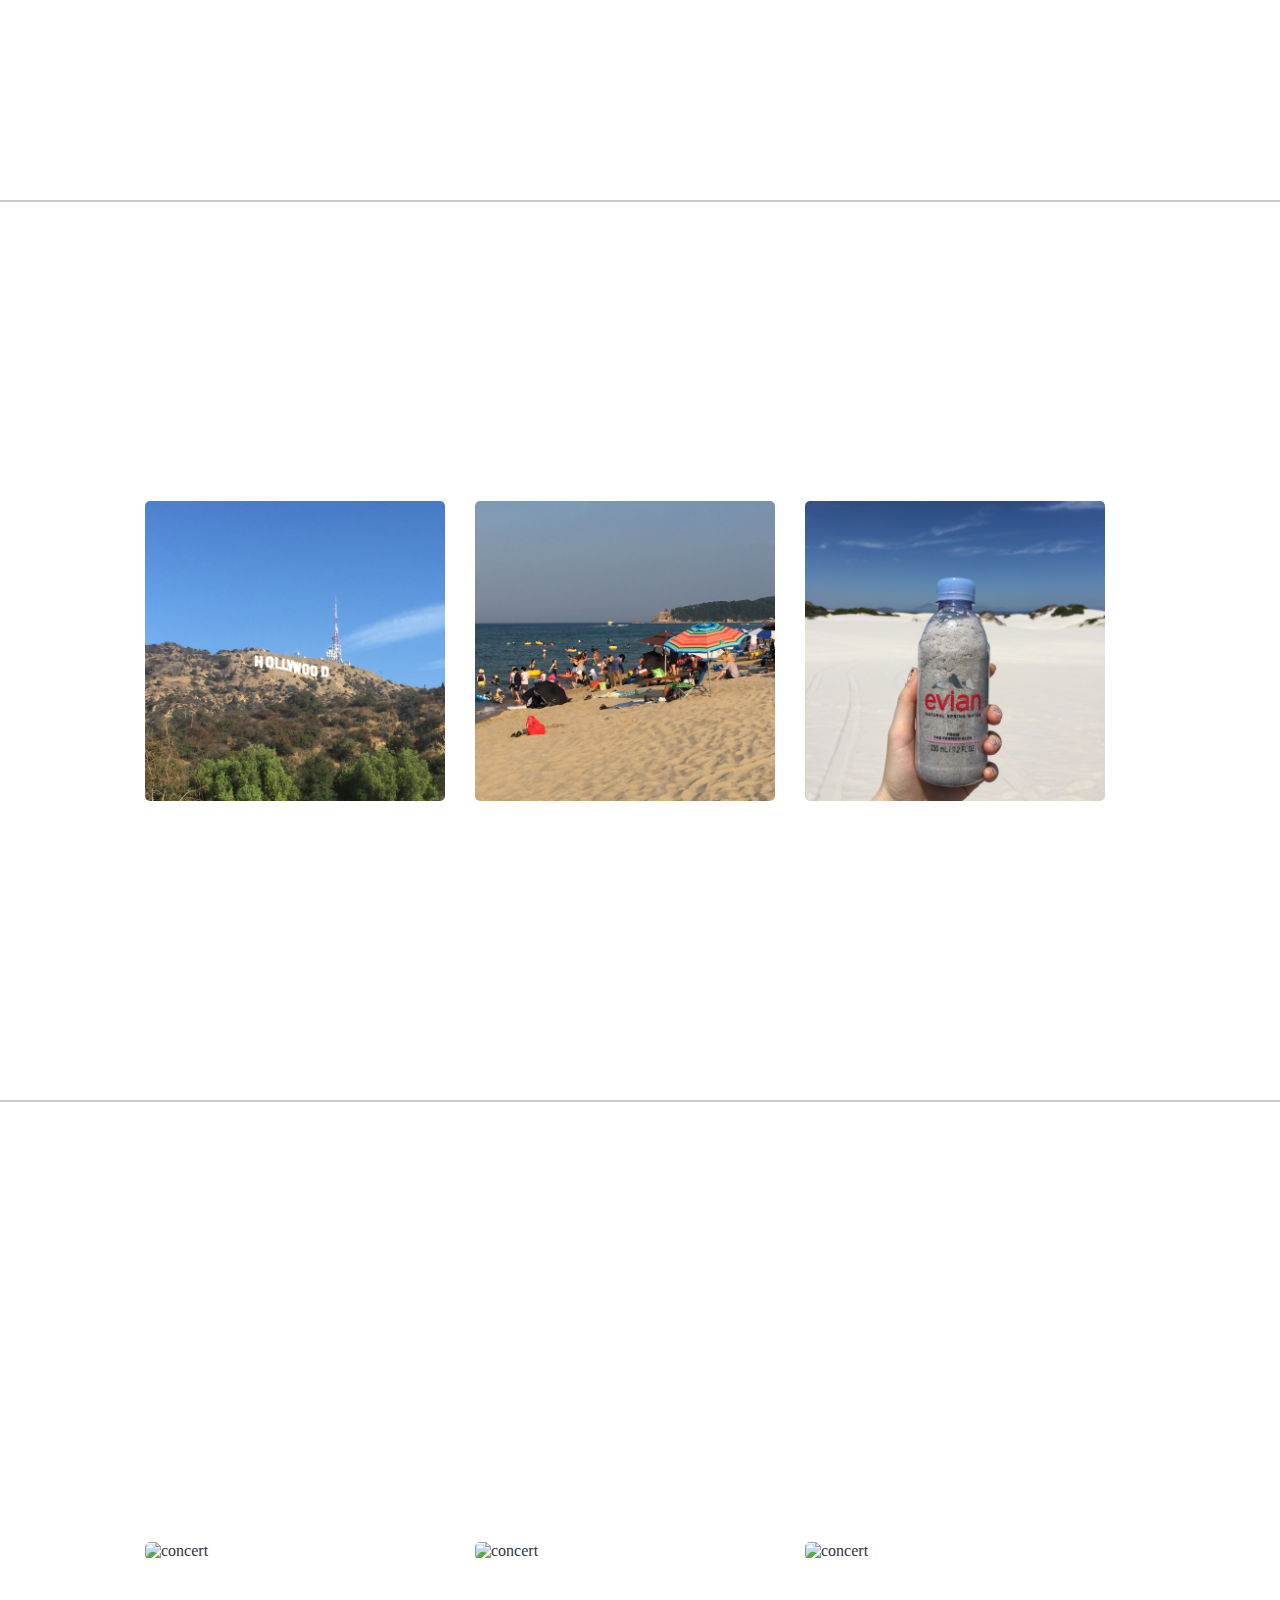
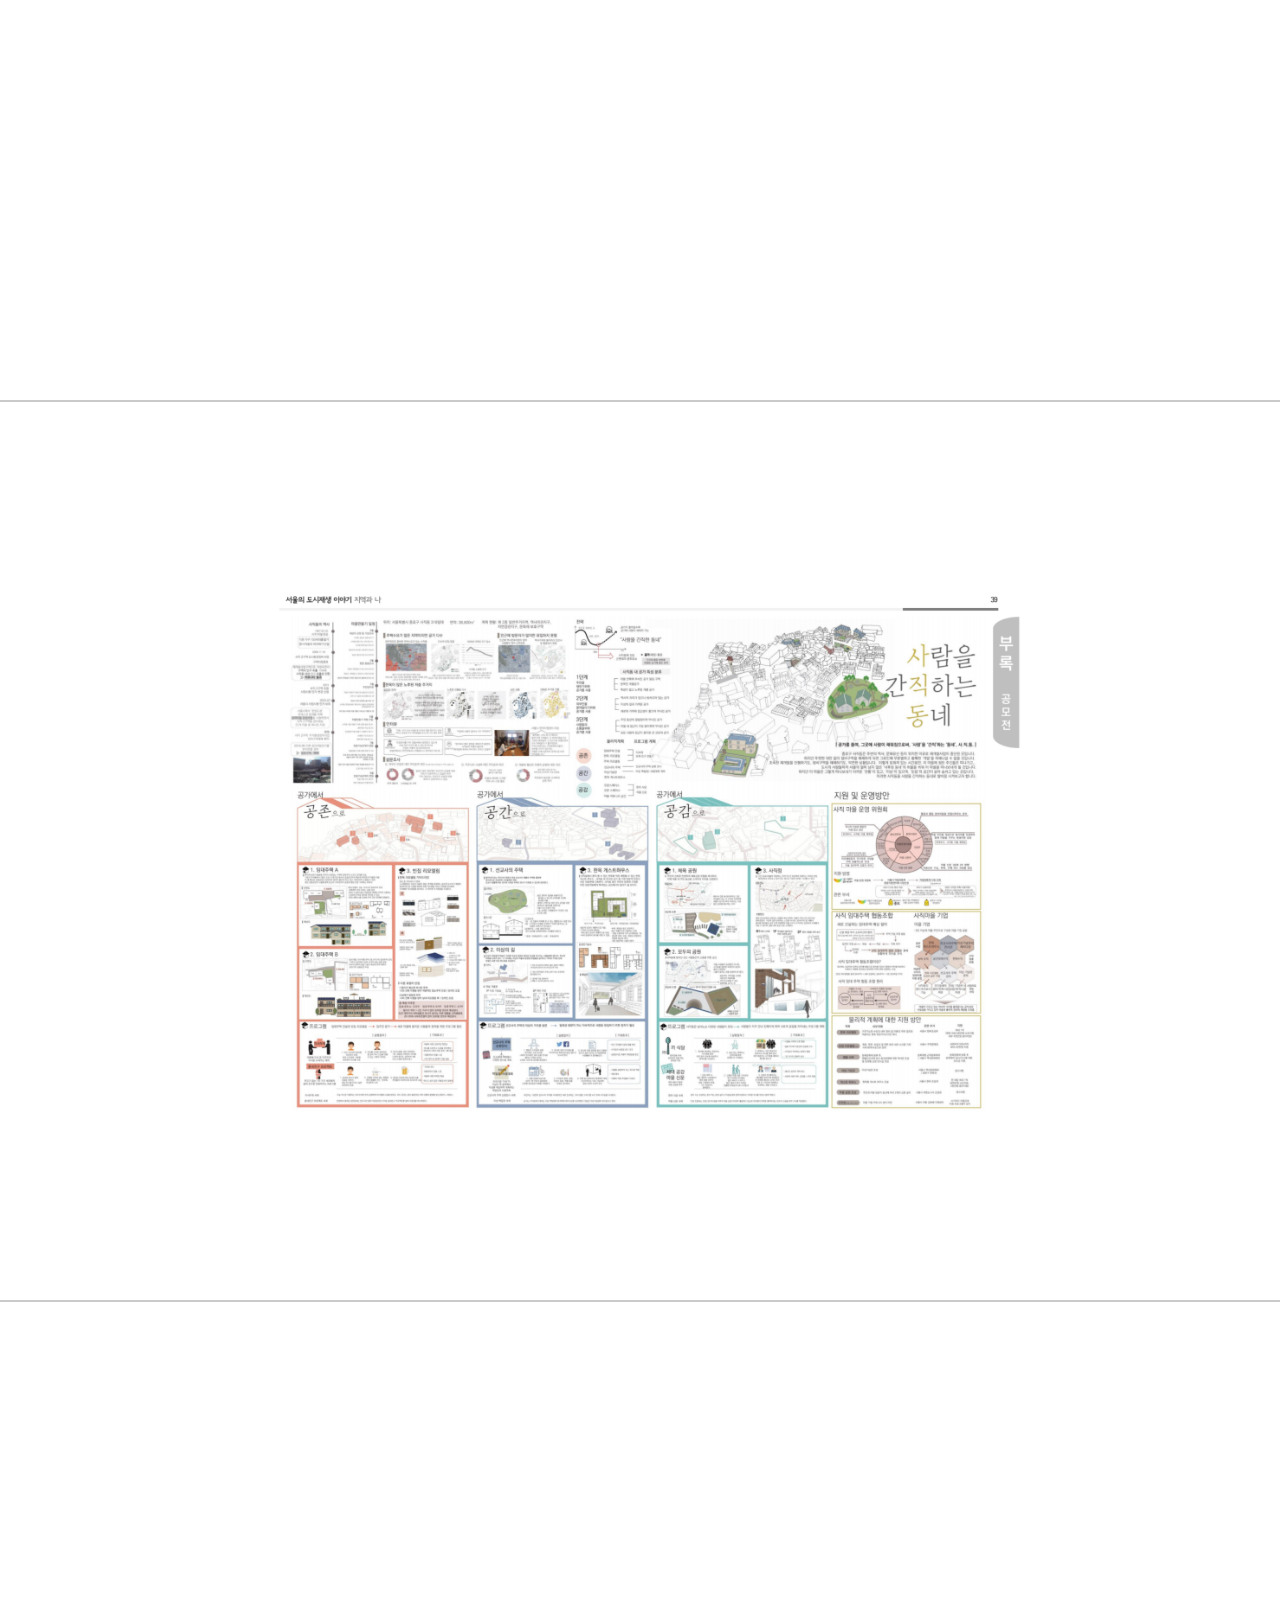
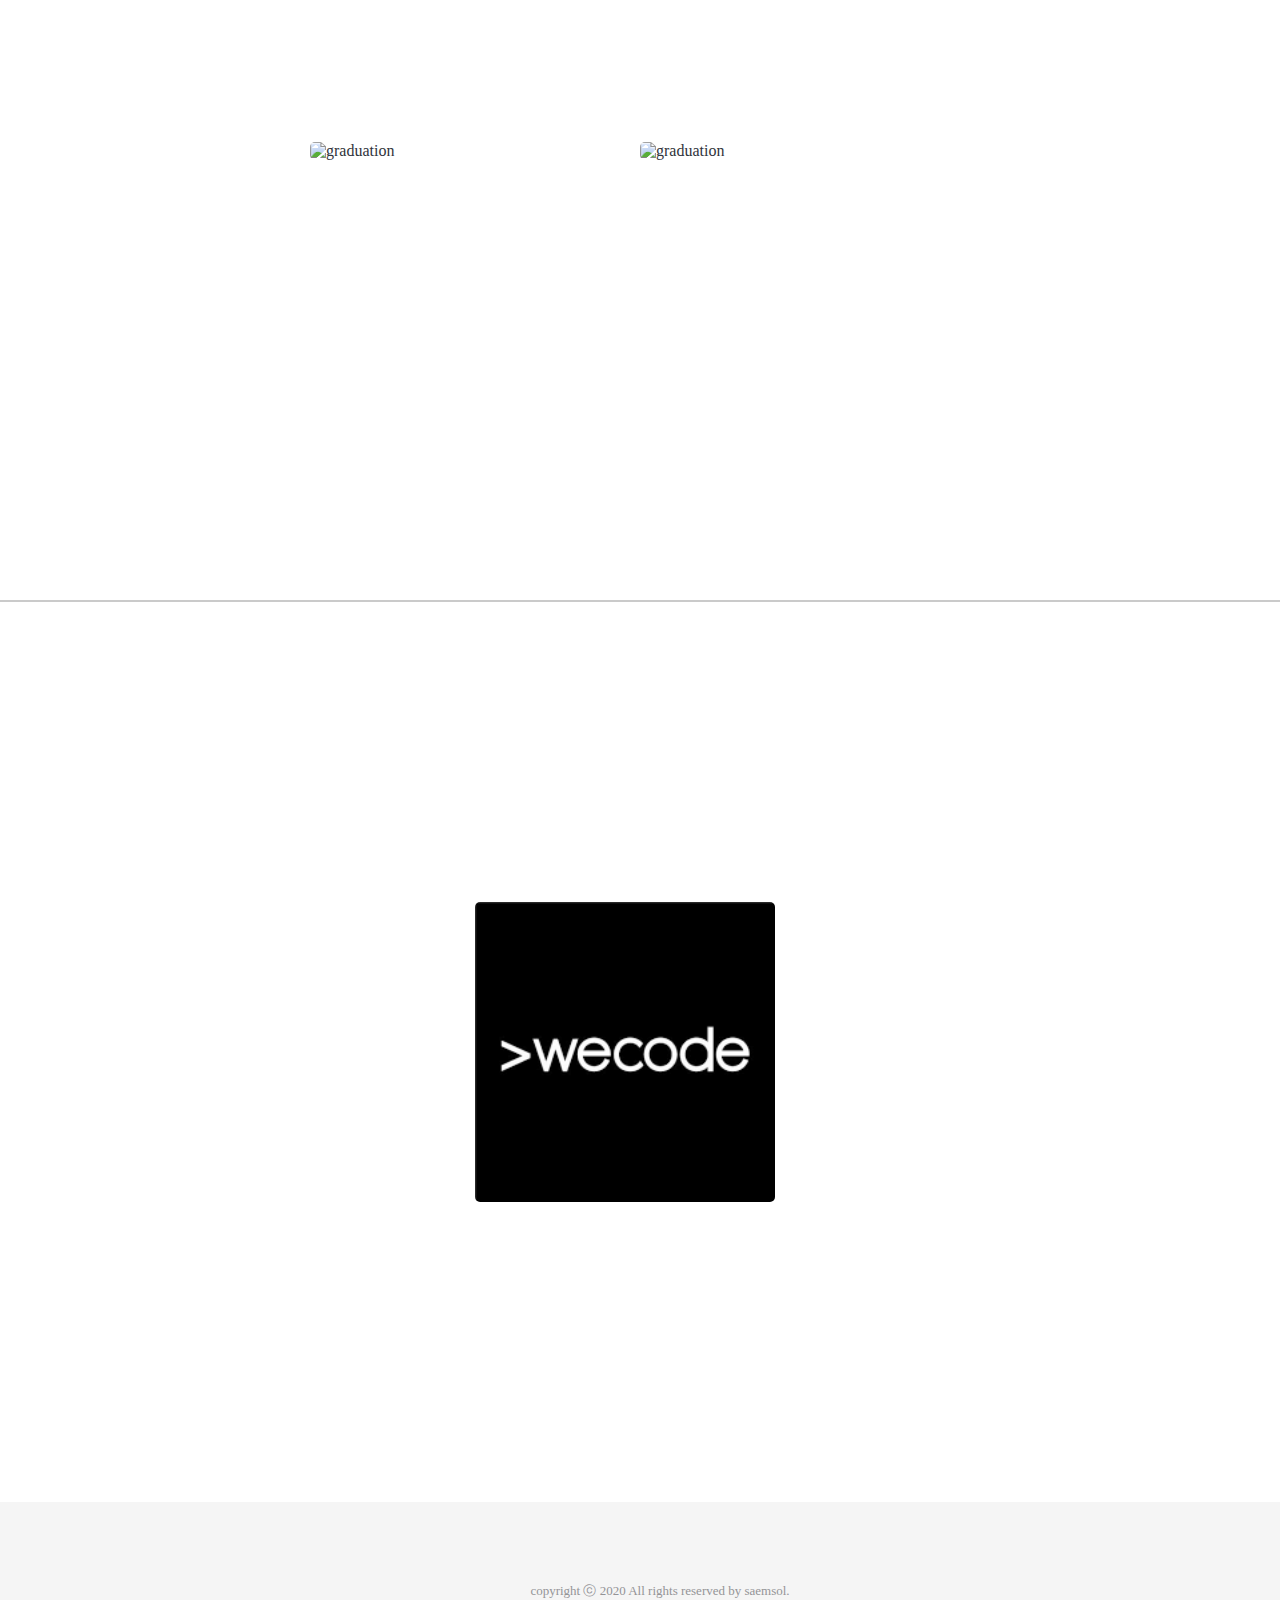
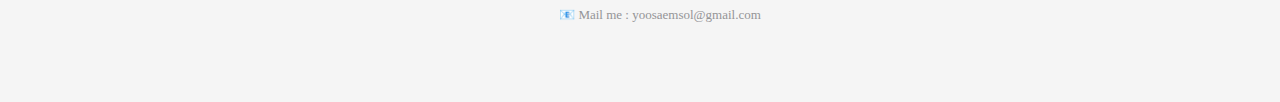
==== commit 8183fa2a: "add icon options when in the header and footer" ====
--- a/index.html
+++ b/index.html
@@ -40,7 +40,7 @@
       </ul>
     </header>
     <aside>
-      <ul class="quick-icons">
+      <ul class="quick-icons show-off">
         <li><a href="#home">🙋🏻‍♀️</a></li>
         <li><a href="#about__age">✌🏻</a></li>
         <li><a href="#about__traveling">✈️</a></li>
--- a/style.css
+++ b/style.css
@@ -288,3 +288,9 @@
 .quick-icons li.icon-active::before {
   background-color: #e24849;
 }
+
+/* home, footer보일때 icons 비활성 */
+
+.quick-icons.show-off {
+  visibility: hidden;
+}
